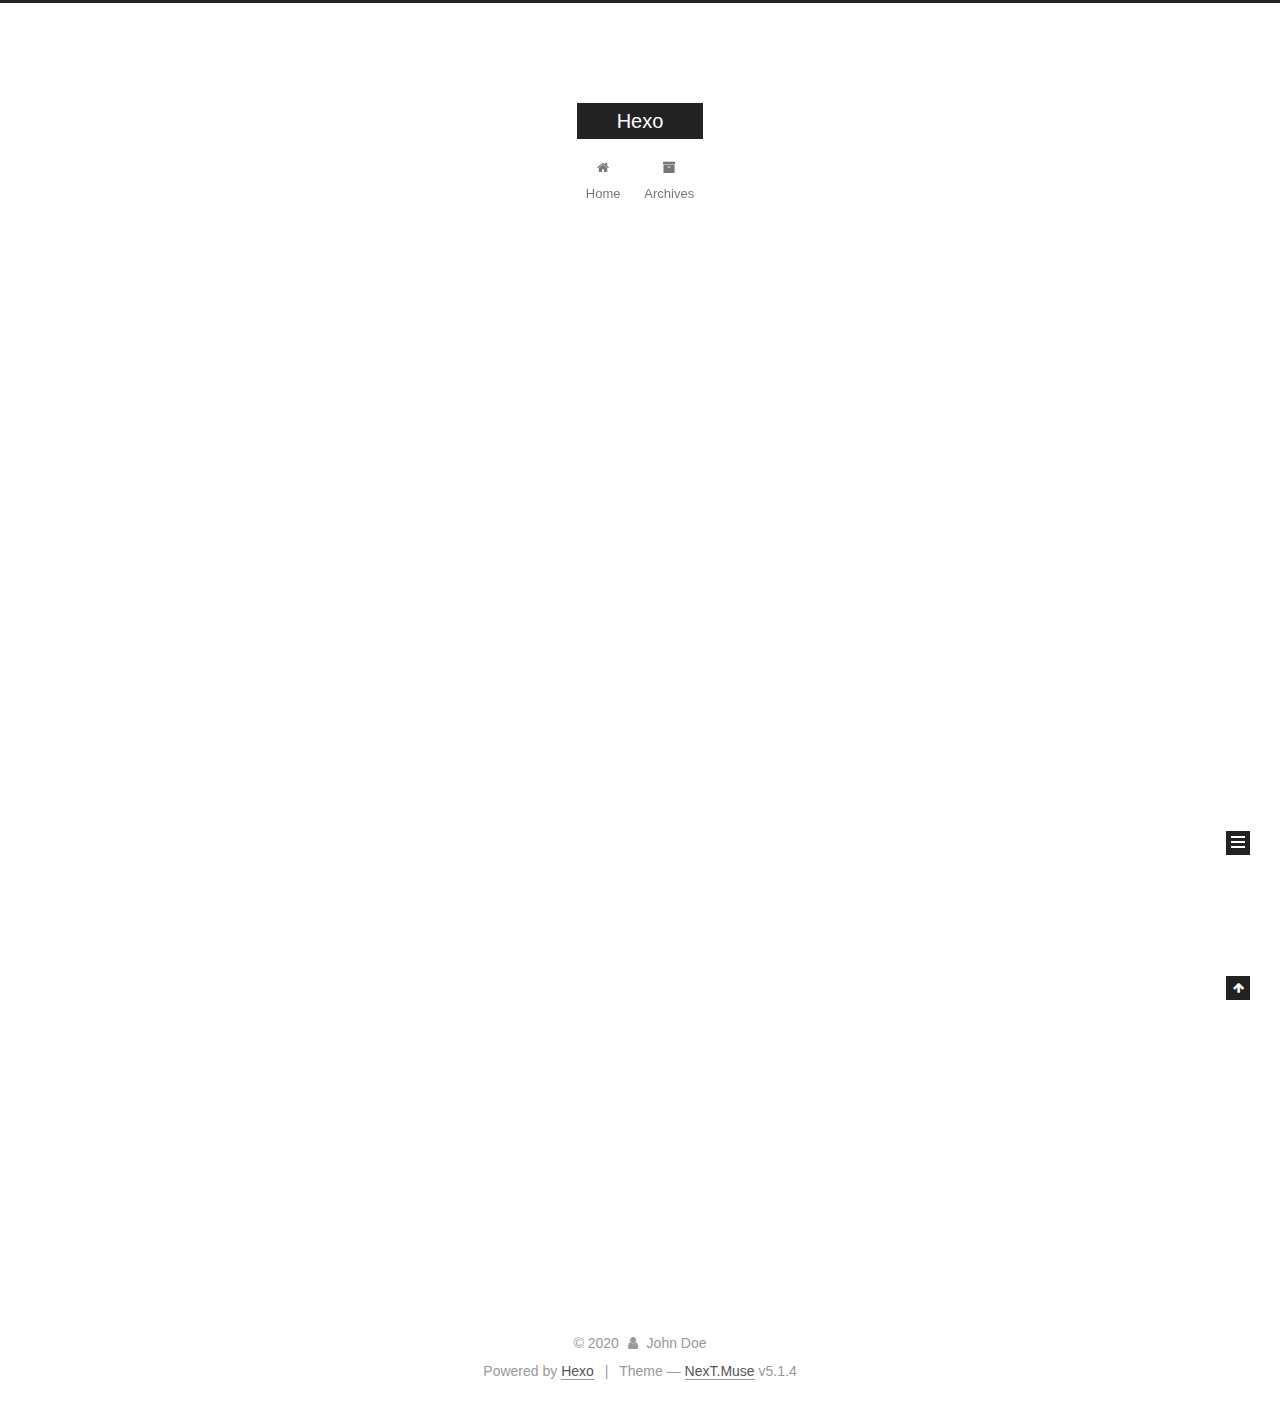
==== index.html @ d41a41f9 "Site updated: 2020-03-02 12:43:42" ====
<!DOCTYPE html>



  


<html class="theme-next muse use-motion" lang="en">
<head>
  <meta charset="UTF-8"/>
<meta http-equiv="X-UA-Compatible" content="IE=edge" />
<meta name="viewport" content="width=device-width, initial-scale=1, maximum-scale=1"/>
<meta name="theme-color" content="#222">









<meta http-equiv="Cache-Control" content="no-transform" />
<meta http-equiv="Cache-Control" content="no-siteapp" />
















  
  
  <link href="/lib/fancybox/source/jquery.fancybox.css?v=2.1.5" rel="stylesheet" type="text/css" />







<link href="/lib/font-awesome/css/font-awesome.min.css?v=4.6.2" rel="stylesheet" type="text/css" />

<link href="/css/main.css?v=5.1.4" rel="stylesheet" type="text/css" />


  <link rel="apple-touch-icon" sizes="180x180" href="/images/apple-touch-icon-next.png?v=5.1.4">


  <link rel="icon" type="image/png" sizes="32x32" href="/images/favicon-32x32-next.png?v=5.1.4">


  <link rel="icon" type="image/png" sizes="16x16" href="/images/favicon-16x16-next.png?v=5.1.4">


  <link rel="mask-icon" href="/images/logo.svg?v=5.1.4" color="#222">





  <meta name="keywords" content="Hexo, NexT" />










<meta property="og:type" content="website">
<meta property="og:title" content="Hexo">
<meta property="og:url" content="http://yoursite.com/index.html">
<meta property="og:site_name" content="Hexo">
<meta property="og:locale" content="en_US">
<meta property="article:author" content="John Doe">
<meta name="twitter:card" content="summary">



<script type="text/javascript" id="hexo.configurations">
  var NexT = window.NexT || {};
  var CONFIG = {
    root: '/',
    scheme: 'Muse',
    version: '5.1.4',
    sidebar: {"position":"left","display":"post","offset":12,"b2t":false,"scrollpercent":false,"onmobile":false},
    fancybox: true,
    tabs: true,
    motion: {"enable":true,"async":false,"transition":{"post_block":"fadeIn","post_header":"slideDownIn","post_body":"slideDownIn","coll_header":"slideLeftIn","sidebar":"slideUpIn"}},
    duoshuo: {
      userId: '0',
      author: 'Author'
    },
    algolia: {
      applicationID: '',
      apiKey: '',
      indexName: '',
      hits: {"per_page":10},
      labels: {"input_placeholder":"Search for Posts","hits_empty":"We didn't find any results for the search: ${query}","hits_stats":"${hits} results found in ${time} ms"}
    }
  };
</script>



  <link rel="canonical" href="http://yoursite.com/"/>





  <title>Hexo</title>
  








<meta name="generator" content="Hexo 4.2.0"></head>

<body itemscope itemtype="http://schema.org/WebPage" lang="en">

  
  
    
  

  <div class="container sidebar-position-left 
  page-home">
    <div class="headband"></div>

    <header id="header" class="header" itemscope itemtype="http://schema.org/WPHeader">
      <div class="header-inner"><div class="site-brand-wrapper">
  <div class="site-meta ">
    

    <div class="custom-logo-site-title">
      <a href="/"  class="brand" rel="start">
        <span class="logo-line-before"><i></i></span>
        <span class="site-title">Hexo</span>
        <span class="logo-line-after"><i></i></span>
      </a>
    </div>
      
        <p class="site-subtitle"></p>
      
  </div>

  <div class="site-nav-toggle">
    <button>
      <span class="btn-bar"></span>
      <span class="btn-bar"></span>
      <span class="btn-bar"></span>
    </button>
  </div>
</div>

<nav class="site-nav">
  

  
    <ul id="menu" class="menu">
      
        
        <li class="menu-item menu-item-home">
          <a href="/%20" rel="section">
            
              <i class="menu-item-icon fa fa-fw fa-home"></i> <br />
            
            Home
          </a>
        </li>
      
        
        <li class="menu-item menu-item-archives">
          <a href="/archives/%20" rel="section">
            
              <i class="menu-item-icon fa fa-fw fa-archive"></i> <br />
            
            Archives
          </a>
        </li>
      

      
    </ul>
  

  
</nav>



 </div>
    </header>

    <main id="main" class="main">
      <div class="main-inner">
        <div class="content-wrap">
          <div id="content" class="content">
            
  <section id="posts" class="posts-expand">
    
      

  

  
  
  

  <article class="post post-type-normal" itemscope itemtype="http://schema.org/Article">
  
  
  
  <div class="post-block">
    <link itemprop="mainEntityOfPage" href="http://yoursite.com/2020/03/02/hello-world/">

    <span hidden itemprop="author" itemscope itemtype="http://schema.org/Person">
      <meta itemprop="name" content="John Doe">
      <meta itemprop="description" content="">
      <meta itemprop="image" content="/images/avatar.gif">
    </span>

    <span hidden itemprop="publisher" itemscope itemtype="http://schema.org/Organization">
      <meta itemprop="name" content="Hexo">
    </span>

    
      <header class="post-header">

        
        
          <h1 class="post-title" itemprop="name headline">
                
                <a class="post-title-link" href="/2020/03/02/hello-world/" itemprop="url">Hello World</a></h1>
        

        <div class="post-meta">
          <span class="post-time">
            
              <span class="post-meta-item-icon">
                <i class="fa fa-calendar-o"></i>
              </span>
              
                <span class="post-meta-item-text">Posted on</span>
              
              <time title="Post created" itemprop="dateCreated datePublished" datetime="2020-03-02T12:02:21+08:00">
                2020-03-02
              </time>
            

            

            
          </span>

          

          
            
          

          
          

          

          

          

        </div>
      </header>
    

    
    
    
    <div class="post-body" itemprop="articleBody">

      
      

      
        
          
            <p>Welcome to <a href="https://hexo.io/" target="_blank" rel="noopener">Hexo</a>! This is your very first post. Check <a href="https://hexo.io/docs/" target="_blank" rel="noopener">documentation</a> for more info. If you get any problems when using Hexo, you can find the answer in <a href="https://hexo.io/docs/troubleshooting.html" target="_blank" rel="noopener">troubleshooting</a> or you can ask me on <a href="https://github.com/hexojs/hexo/issues" target="_blank" rel="noopener">GitHub</a>.</p>
<h2 id="Quick-Start"><a href="#Quick-Start" class="headerlink" title="Quick Start"></a>Quick Start</h2><h3 id="Create-a-new-post"><a href="#Create-a-new-post" class="headerlink" title="Create a new post"></a>Create a new post</h3><figure class="highlight bash"><table><tr><td class="gutter"><pre><span class="line">1</span><br></pre></td><td class="code"><pre><span class="line">$ hexo new <span class="string">"My New Post"</span></span><br></pre></td></tr></table></figure>

<p>More info: <a href="https://hexo.io/docs/writing.html" target="_blank" rel="noopener">Writing</a></p>
<h3 id="Run-server"><a href="#Run-server" class="headerlink" title="Run server"></a>Run server</h3><figure class="highlight bash"><table><tr><td class="gutter"><pre><span class="line">1</span><br></pre></td><td class="code"><pre><span class="line">$ hexo server</span><br></pre></td></tr></table></figure>

<p>More info: <a href="https://hexo.io/docs/server.html" target="_blank" rel="noopener">Server</a></p>
<h3 id="Generate-static-files"><a href="#Generate-static-files" class="headerlink" title="Generate static files"></a>Generate static files</h3><figure class="highlight bash"><table><tr><td class="gutter"><pre><span class="line">1</span><br></pre></td><td class="code"><pre><span class="line">$ hexo generate</span><br></pre></td></tr></table></figure>

<p>More info: <a href="https://hexo.io/docs/generating.html" target="_blank" rel="noopener">Generating</a></p>
<h3 id="Deploy-to-remote-sites"><a href="#Deploy-to-remote-sites" class="headerlink" title="Deploy to remote sites"></a>Deploy to remote sites</h3><figure class="highlight bash"><table><tr><td class="gutter"><pre><span class="line">1</span><br></pre></td><td class="code"><pre><span class="line">$ hexo deploy</span><br></pre></td></tr></table></figure>

<p>More info: <a href="https://hexo.io/docs/one-command-deployment.html" target="_blank" rel="noopener">Deployment</a></p>

          
        
      
    </div>
    
    
    

    

    

    

    <footer class="post-footer">
      

      

      

      
      
        <div class="post-eof"></div>
      
    </footer>
  </div>
  
  
  
  </article>


    
  </section>

  


          </div>
          


          

        </div>
        
          
  
  <div class="sidebar-toggle">
    <div class="sidebar-toggle-line-wrap">
      <span class="sidebar-toggle-line sidebar-toggle-line-first"></span>
      <span class="sidebar-toggle-line sidebar-toggle-line-middle"></span>
      <span class="sidebar-toggle-line sidebar-toggle-line-last"></span>
    </div>
  </div>

  <aside id="sidebar" class="sidebar">
    
    <div class="sidebar-inner">

      

      

      <section class="site-overview-wrap sidebar-panel sidebar-panel-active">
        <div class="site-overview">
          <div class="site-author motion-element" itemprop="author" itemscope itemtype="http://schema.org/Person">
            
              <p class="site-author-name" itemprop="name">John Doe</p>
              <p class="site-description motion-element" itemprop="description"></p>
          </div>

          <nav class="site-state motion-element">

            
              <div class="site-state-item site-state-posts">
              
                <a href="/archives/%20%7C%7C%20archive">
              
                  <span class="site-state-item-count">1</span>
                  <span class="site-state-item-name">posts</span>
                </a>
              </div>
            

            

            

          </nav>

          

          

          
          

          
          

          

        </div>
      </section>

      

      

    </div>
  </aside>


        
      </div>
    </main>

    <footer id="footer" class="footer">
      <div class="footer-inner">
        <div class="copyright">&copy; <span itemprop="copyrightYear">2020</span>
  <span class="with-love">
    <i class="fa fa-user"></i>
  </span>
  <span class="author" itemprop="copyrightHolder">John Doe</span>

  
</div>


  <div class="powered-by">Powered by <a class="theme-link" target="_blank" href="https://hexo.io">Hexo</a></div>



  <span class="post-meta-divider">|</span>



  <div class="theme-info">Theme &mdash; <a class="theme-link" target="_blank" href="https://github.com/iissnan/hexo-theme-next">NexT.Muse</a> v5.1.4</div>




        







        
      </div>
    </footer>

    
      <div class="back-to-top">
        <i class="fa fa-arrow-up"></i>
        
      </div>
    

    

  </div>

  

<script type="text/javascript">
  if (Object.prototype.toString.call(window.Promise) !== '[object Function]') {
    window.Promise = null;
  }
</script>









  












  
  
    <script type="text/javascript" src="/lib/jquery/index.js?v=2.1.3"></script>
  

  
  
    <script type="text/javascript" src="/lib/fastclick/lib/fastclick.min.js?v=1.0.6"></script>
  

  
  
    <script type="text/javascript" src="/lib/jquery_lazyload/jquery.lazyload.js?v=1.9.7"></script>
  

  
  
    <script type="text/javascript" src="/lib/velocity/velocity.min.js?v=1.2.1"></script>
  

  
  
    <script type="text/javascript" src="/lib/velocity/velocity.ui.min.js?v=1.2.1"></script>
  

  
  
    <script type="text/javascript" src="/lib/fancybox/source/jquery.fancybox.pack.js?v=2.1.5"></script>
  


  


  <script type="text/javascript" src="/js/src/utils.js?v=5.1.4"></script>

  <script type="text/javascript" src="/js/src/motion.js?v=5.1.4"></script>



  
  

  

  


  <script type="text/javascript" src="/js/src/bootstrap.js?v=5.1.4"></script>



  


  




	





  





  












  





  

  

  

  
  

  

  

  

</body>
</html>
---- css/main.css ----
/* normalize.css v3.0.2 | MIT License | git.io/normalize */
html {
  font-family: sans-serif; /* 1 */
  -ms-text-size-adjust: 100%; /* 2 */
  -webkit-text-size-adjust: 100%; /* 2 */
}
body {
  margin: 0;
}
article,
aside,
details,
figcaption,
figure,
footer,
header,
hgroup,
main,
menu,
nav,
section,
summary {
  display: block;
}
audio,
canvas,
progress,
video {
  display: inline-block; /* 1 */
  vertical-align: baseline; /* 2 */
}
audio:not([controls]) {
  display: none;
  height: 0;
}
[hidden],
template {
  display: none;
}
a {
  background-color: transparent;
}
a:active,
a:hover {
  outline: 0;
}
abbr[title] {
  border-bottom: 1px dotted;
}
b,
strong {
  font-weight: bold;
}
dfn {
  font-style: italic;
}
h1 {
  font-size: 2em;
  margin: 0.67em 0;
}
mark {
  background: #ff0;
  color: #000;
}
small {
  font-size: 80%;
}
sub,
sup {
  font-size: 75%;
  line-height: 0;
  position: relative;
  vertical-align: baseline;
}
sup {
  top: -0.5em;
}
sub {
  bottom: -0.25em;
}
img {
  border: 0;
}
svg:not(:root) {
  overflow: hidden;
}
figure {
  margin: 1em 40px;
}
hr {
  -moz-box-sizing: content-box;
  box-sizing: content-box;
  height: 0;
}
pre {
  overflow: auto;
}
code,
kbd,
pre,
samp {
  font-family: monospace, monospace;
  font-size: 1em;
}
button,
input,
optgroup,
select,
textarea {
  color: inherit; /* 1 */
  font: inherit; /* 2 */
  margin: 0; /* 3 */
}
button {
  overflow: visible;
}
button,
select {
  text-transform: none;
}
button,
html input[type="button"],
input[type="reset"],
input[type="submit"] {
  -webkit-appearance: button; /* 2 */
  cursor: pointer; /* 3 */
}
button[disabled],
html input[disabled] {
  cursor: default;
}
button::-moz-focus-inner,
input::-moz-focus-inner {
  border: 0;
  padding: 0;
}
input {
  line-height: normal;
}
input[type="checkbox"],
input[type="radio"] {
  box-sizing: border-box; /* 1 */
  padding: 0; /* 2 */
}
input[type="number"]::-webkit-inner-spin-button,
input[type="number"]::-webkit-outer-spin-button {
  height: auto;
}
input[type="search"] {
  -webkit-appearance: textfield; /* 1 */
  -moz-box-sizing: content-box;
  -webkit-box-sizing: content-box; /* 2 */
  box-sizing: content-box;
}
input[type="search"]::-webkit-search-cancel-button,
input[type="search"]::-webkit-search-decoration {
  -webkit-appearance: none;
}
fieldset {
  border: 1px solid #c0c0c0;
  margin: 0 2px;
  padding: 0.35em 0.625em 0.75em;
}
legend {
  border: 0; /* 1 */
  padding: 0; /* 2 */
}
textarea {
  overflow: auto;
}
optgroup {
  font-weight: bold;
}
table {
  border-collapse: collapse;
  border-spacing: 0;
}
td,
th {
  padding: 0;
}
::selection {
  background: #262a30;
  color: #fff;
}
body {
  position: relative;
  font-family: 'Lato', "PingFang SC", "Microsoft YaHei", sans-serif;
  font-size: 14px;
  line-height: 2;
  color: #555;
  background: #fff;
}
@media (max-width: 767px) {
  body {
    padding-right: 0 !important;
  }
}
@media (min-width: 768px) and (max-width: 991px) {
  body {
    padding-right: 0 !important;
  }
}
@media (min-width: 1600px) {
  body {
    font-size: 16px;
  }
}
h1,
h2,
h3,
h4,
h5,
h6 {
  margin: 0;
  padding: 0;
  font-weight: bold;
  line-height: 1.5;
  font-family: 'Lato', "PingFang SC", "Microsoft YaHei", sans-serif;
}
h2,
h3,
h4,
h5,
h6 {
  margin: 20px 0 15px;
}
h1 {
  font-size: 22px;
}
@media (max-width: 767px) {
  h1 {
    font-size: 18px;
  }
}
h2 {
  font-size: 20px;
}
@media (max-width: 767px) {
  h2 {
    font-size: 16px;
  }
}
h3 {
  font-size: 18px;
}
@media (max-width: 767px) {
  h3 {
    font-size: 14px;
  }
}
h4 {
  font-size: 16px;
}
@media (max-width: 767px) {
  h4 {
    font-size: 12px;
  }
}
h5 {
  font-size: 14px;
}
@media (max-width: 767px) {
  h5 {
    font-size: 10px;
  }
}
h6 {
  font-size: 12px;
}
@media (max-width: 767px) {
  h6 {
    font-size: 8px;
  }
}
p {
  margin: 0 0 20px 0;
}
a {
  color: #555;
  text-decoration: none;
  outline: none;
  border-bottom: 1px solid #999;
  word-wrap: break-word;
}
a:hover {
  color: #222;
  border-bottom-color: #222;
}
blockquote {
  margin: 0;
  padding: 0;
}
img {
  display: block;
  margin: auto;
  max-width: 100%;
  height: auto;
}
hr {
  margin: 40px 0;
  height: 3px;
  border: none;
  background-color: #ddd;
  background-image: repeating-linear-gradient(-45deg, #fff, #fff 4px, transparent 4px, transparent 8px);
}
blockquote {
  padding: 0 15px;
  color: #666;
  border-left: 4px solid #ddd;
}
blockquote cite::before {
  content: "-";
  padding: 0 5px;
}
dt {
  font-weight: 700;
}
dd {
  margin: 0;
  padding: 0;
}
kbd {
  border: 1px solid #ccc;
  border-radius: 0.2em;
  box-shadow: 0.1em 0.1em 0.2em rgba(0,0,0,0.1);
  background-color: #f9f9f9;
  font-family: inherit;
  background-image: -webkit-linear-gradient(top, #eee, #fff, #eee);
  padding: 0.1em 0.3em;
  white-space: nowrap;
}
.text-left {
  text-align: left;
}
.text-center {
  text-align: center;
}
.text-right {
  text-align: right;
}
.text-justify {
  text-align: justify;
}
.text-nowrap {
  white-space: nowrap;
}
.text-lowercase {
  text-transform: lowercase;
}
.text-uppercase {
  text-transform: uppercase;
}
.text-capitalize {
  text-transform: capitalize;
}
.center-block {
  display: block;
  margin-left: auto;
  margin-right: auto;
}
.clearfix:before,
.clearfix:after {
  content: " ";
  display: table;
}
.clearfix:after {
  clear: both;
}
.pullquote {
  width: 45%;
}
.pullquote.left {
  float: left;
  margin-left: 5px;
  margin-right: 10px;
}
.pullquote.right {
  float: right;
  margin-left: 10px;
  margin-right: 5px;
}
.affix.affix.affix {
  position: fixed;
}
.translation {
  margin-top: -20px;
  font-size: 14px;
  color: #999;
}
.scrollbar-measure {
  width: 100px;
  height: 100px;
  overflow: scroll;
  position: absolute;
  top: -9999px;
}
.use-motion .motion-element {
  opacity: 0;
}
table {
  margin: 20px 0;
  width: 100%;
  border-collapse: collapse;
  border-spacing: 0;
  border: 1px solid #ddd;
  font-size: 14px;
  table-layout: fixed;
  word-wrap: break-all;
}
table>tbody>tr:nth-of-type(odd) {
  background-color: #f9f9f9;
}
table>tbody>tr:hover {
  background-color: #f5f5f5;
}
caption,
th,
td {
  padding: 8px;
  text-align: left;
  vertical-align: middle;
  font-weight: normal;
}
th,
td {
  border-bottom: 3px solid #ddd;
  border-right: 1px solid #eee;
}
th {
  padding-bottom: 10px;
  font-weight: 700;
}
td {
  border-bottom-width: 1px;
}
html,
body {
  height: 100%;
}
.container {
  position: relative;
  min-height: 100%;
}
.header-inner {
  margin: 0 auto;
  padding: 100px 0 70px;
  width: 700px;
}
@media (min-width: 1600px) {
  .container .header-inner {
    width: 900px;
  }
}
.main {
  padding-bottom: 150px;
}
.main-inner {
  margin: 0 auto;
  width: 700px;
}
@media (min-width: 1600px) {
  .container .main-inner {
    width: 900px;
  }
}
.footer {
  position: absolute;
  left: 0;
  bottom: 0;
  width: 100%;
  min-height: 50px;
}
.footer-inner {
  box-sizing: border-box;
  margin: 20px auto;
  width: 700px;
}
@media (min-width: 1600px) {
  .container .footer-inner {
    width: 900px;
  }
}
pre,
.highlight {
  overflow: auto;
  margin: 20px 0;
  padding: 0;
  font-size: 13px;
  color: #4d4d4c;
  background: #f7f7f7;
  line-height: 1.6;
}
pre,
code {
  font-family: consolas, Menlo, "PingFang SC", "Microsoft YaHei", monospace;
}
code {
  padding: 2px 4px;
  word-wrap: break-word;
  color: #555;
  background: #eee;
  border-radius: 3px;
  font-size: 13px;
}
pre {
  padding: 10px;
}
pre code {
  padding: 0;
  color: #4d4d4c;
  background: none;
  text-shadow: none;
}
.highlight {
  border-radius: 1px;
}
.highlight pre {
  border: none;
  margin: 0;
  padding: 10px 0;
}
.highlight table {
  margin: 0;
  width: auto;
  border: none;
}
.highlight td {
  border: none;
  padding: 0;
}
.highlight figcaption {
  font-size: 1em;
  color: #4d4d4c;
  line-height: 1em;
  margin-bottom: 1em;
}
.highlight figcaption:before,
.highlight figcaption:after {
  content: " ";
  display: table;
}
.highlight figcaption:after {
  clear: both;
}
.highlight figcaption a {
  float: right;
  color: #4d4d4c;
}
.highlight figcaption a:hover {
  border-bottom-color: #4d4d4c;
}
.highlight .gutter pre {
  padding-left: 10px;
  padding-right: 10px;
  color: #869194;
  text-align: right;
  background-color: #eff2f3;
}
.highlight .code pre {
  width: 100%;
  padding-left: 10px;
  padding-right: 10px;
  background-color: #f7f7f7;
}
.highlight .line {
  height: 20px;
}
.gutter {
  -webkit-user-select: none;
  -moz-user-select: none;
  -ms-user-select: none;
  user-select: none;
}
.gist table {
  width: auto;
}
.gist table td {
  border: none;
}
pre .deletion {
  background: #fdd;
}
pre .addition {
  background: #dfd;
}
pre .meta {
  color: #8959a8;
}
pre .comment {
  color: #8e908c;
}
pre .variable,
pre .attribute,
pre .tag,
pre .regexp,
pre .ruby .constant,
pre .xml .tag .title,
pre .xml .pi,
pre .xml .doctype,
pre .html .doctype,
pre .css .id,
pre .css .class,
pre .css .pseudo {
  color: #c82829;
}
pre .number,
pre .preprocessor,
pre .built_in,
pre .literal,
pre .params,
pre .constant,
pre .command {
  color: #f5871f;
}
pre .ruby .class .title,
pre .css .rules .attribute,
pre .string,
pre .value,
pre .inheritance,
pre .header,
pre .ruby .symbol,
pre .xml .cdata,
pre .special,
pre .number,
pre .formula {
  color: #718c00;
}
pre .title,
pre .css .hexcolor {
  color: #3e999f;
}
pre .function,
pre .python .decorator,
pre .python .title,
pre .ruby .function .title,
pre .ruby .title .keyword,
pre .perl .sub,
pre .javascript .title,
pre .coffeescript .title {
  color: #4271ae;
}
pre .keyword,
pre .javascript .function {
  color: #8959a8;
}
.full-image.full-image.full-image.full-image {
  border: none;
  max-width: 100%;
  width: auto;
  margin: 20px auto 25px;
}
@media (min-width: 992px) {
  .full-image.full-image.full-image.full-image {
    max-width: none;
    width: 110%;
    margin: 25px -5%;
  }
}
.blockquote-center,
.page-home .post-type-quote blockquote,
.page-post-detail .post-type-quote blockquote {
  position: relative;
  margin: 40px 0;
  padding: 0;
  border-left: none;
  text-align: center;
}
.blockquote-center::before,
.page-home .post-type-quote blockquote::before,
.page-post-detail .post-type-quote blockquote::before,
.blockquote-center::after,
.page-home .post-type-quote blockquote::after,
.page-post-detail .post-type-quote blockquote::after {
  position: absolute;
  content: ' ';
  display: block;
  width: 100%;
  height: 24px;
  opacity: 0.2;
  background-repeat: no-repeat;
  background-position: 0 -6px;
  background-size: 22px 22px;
}
.blockquote-center::before,
.page-home .post-type-quote blockquote::before,
.page-post-detail .post-type-quote blockquote::before {
  top: -20px;
  background-image: url("../images/quote-l.svg");
  border-top: 1px solid #ccc;
}
.blockquote-center::after,
.page-home .post-type-quote blockquote::after,
.page-post-detail .post-type-quote blockquote::after {
  bottom: -20px;
  background-image: url("../images/quote-r.svg");
  border-bottom: 1px solid #ccc;
  background-position: 100% 8px;
}
.blockquote-center p,
.page-home .post-type-quote blockquote p,
.page-post-detail .post-type-quote blockquote p,
.blockquote-center div,
.page-home .post-type-quote blockquote div,
.page-post-detail .post-type-quote blockquote div {
  text-align: center;
}
.post .post-body .group-picture img {
  box-sizing: border-box;
  padding: 0 3px;
  border: none;
}
.post .group-picture-row {
  overflow: hidden;
  margin-top: 6px;
}
.post .group-picture-row:first-child {
  margin-top: 0;
}
.post .group-picture-column {
  float: left;
}
.page-post-detail .post-body .group-picture-column {
  float: none;
  margin-top: 10px;
  width: auto !important;
}
.page-post-detail .post-body .group-picture-column img {
  margin: 0 auto;
}
.page-archive .group-picture-container {
  overflow: hidden;
}
.page-archive .group-picture-row {
  float: left;
}
.page-archive .group-picture-row:first-child {
  margin-top: 6px;
}
.page-archive .group-picture-column {
  max-width: 150px;
  max-height: 150px;
}
.post-body .note {
  position: relative;
  padding: 15px;
  margin-bottom: 20px;
  border: 1px solid #eee;
  border-left-width: 5px;
  border-radius: 3px;
}
.post-body .note h2,
.post-body .note h3,
.post-body .note h4,
.post-body .note h5,
.post-body .note h6 {
  margin-top: 0;
  margin-bottom: 0;
  border-bottom: initial;
  padding-top: 0 !important;
}
.post-body .note p:first-child,
.post-body .note ul:first-child,
.post-body .note ol:first-child,
.post-body .note table:first-child,
.post-body .note pre:first-child,
.post-body .note blockquote:first-child {
  margin-top: 0;
}
.post-body .note p:last-child,
.post-body .note ul:last-child,
.post-body .note ol:last-child,
.post-body .note table:last-child,
.post-body .note pre:last-child,
.post-body .note blockquote:last-child {
  margin-bottom: 0;
}
.post-body .note.default {
  border-left-color: #777;
}
.post-body .note.default h2,
.post-body .note.default h3,
.post-body .note.default h4,
.post-body .note.default h5,
.post-body .note.default h6 {
  color: #777;
}
.post-body .note.primary {
  border-left-color: #6f42c1;
}
.post-body .note.primary h2,
.post-body .note.primary h3,
.post-body .note.primary h4,
.post-body .note.primary h5,
.post-body .note.primary h6 {
  color: #6f42c1;
}
.post-body .note.info {
  border-left-color: #428bca;
}
.post-body .note.info h2,
.post-body .note.info h3,
.post-body .note.info h4,
.post-body .note.info h5,
.post-body .note.info h6 {
  color: #428bca;
}
.post-body .note.success {
  border-left-color: #5cb85c;
}
.post-body .note.success h2,
.post-body .note.success h3,
.post-body .note.success h4,
.post-body .note.success h5,
.post-body .note.success h6 {
  color: #5cb85c;
}
.post-body .note.warning {
  border-left-color: #f0ad4e;
}
.post-body .note.warning h2,
.post-body .note.warning h3,
.post-body .note.warning h4,
.post-body .note.warning h5,
.post-body .note.warning h6 {
  color: #f0ad4e;
}
.post-body .note.danger {
  border-left-color: #d9534f;
}
.post-body .note.danger h2,
.post-body .note.danger h3,
.post-body .note.danger h4,
.post-body .note.danger h5,
.post-body .note.danger h6 {
  color: #d9534f;
}
.post-body .label {
  display: inline;
  padding: 0 2px;
  white-space: nowrap;
}
.post-body .label.default {
  background-color: #f0f0f0;
}
.post-body .label.primary {
  background-color: #efe6f7;
}
.post-body .label.info {
  background-color: #e5f2f8;
}
.post-body .label.success {
  background-color: #e7f4e9;
}
.post-body .label.warning {
  background-color: #fcf6e1;
}
.post-body .label.danger {
  background-color: #fae8eb;
}
.post-body .tabs {
  position: relative;
  display: block;
  margin-bottom: 20px;
  padding-top: 10px;
}
.post-body .tabs ul.nav-tabs {
  margin: 0;
  padding: 0;
  display: flex;
  margin-bottom: -1px;
}
@media (max-width: 413px) {
  .post-body .tabs ul.nav-tabs {
    display: block;
    margin-bottom: 5px;
  }
}
.post-body .tabs ul.nav-tabs li.tab {
  list-style-type: none !important;
  margin: 0 0.25em 0 0;
  border-top: 3px solid transparent;
  border-left: 1px solid transparent;
  border-right: 1px solid transparent;
}
@media (max-width: 413px) {
  .post-body .tabs ul.nav-tabs li.tab {
    margin: initial;
    border-top: 1px solid transparent;
    border-left: 3px solid transparent;
    border-right: 1px solid transparent;
    border-bottom: 1px solid transparent;
  }
}
.post-body .tabs ul.nav-tabs li.tab a {
  outline: 0;
  border-bottom: initial;
  display: block;
  line-height: 1.8em;
  padding: 0.25em 0.75em;
  transition-duration: 0.2s;
  transition-timing-function: ease-out;
  transition-delay: 0s;
}
.post-body .tabs ul.nav-tabs li.tab a i {
  width: 1.285714285714286em;
}
.post-body .tabs ul.nav-tabs li.tab.active {
  border-top: 3px solid #fc6423;
  border-left: 1px solid #ddd;
  border-right: 1px solid #ddd;
  background-color: #fff;
}
@media (max-width: 413px) {
  .post-body .tabs ul.nav-tabs li.tab.active {
    border-top: 1px solid #ddd;
    border-left: 3px solid #fc6423;
    border-right: 1px solid #ddd;
    border-bottom: 1px solid #ddd;
  }
}
.post-body .tabs ul.nav-tabs li.tab.active a {
  cursor: default;
  color: #555;
}
.post-body .tabs .tab-content {
  background-color: #fff;
}
.post-body .tabs .tab-content .tab-pane {
  border: 1px solid #ddd;
  padding: 20px 20px 0 20px;
}
.post-body .tabs .tab-content .tab-pane:not(.active) {
  display: none !important;
}
.post-body .tabs .tab-content .tab-pane.active {
  display: block !important;
}
.btn {
  display: inline-block;
  padding: 0 20px;
  font-size: 14px;
  color: #fff;
  background: #222;
  border: 2px solid #222;
  text-decoration: none;
  border-radius: 0;
  transition-property: background-color;
  transition-duration: 0.2s;
  transition-timing-function: ease-in-out;
  transition-delay: 0s;
  line-height: 2;
}
.btn:hover {
  border-color: #222;
  color: #222;
  background: #fff;
}
.btn +.btn {
  margin: 0 0 8px 8px;
}
.btn .fa-fw {
  width: 1.285714285714286em;
  text-align: left;
}
.btn-bar {
  display: block;
  width: 22px;
  height: 2px;
  background: #555;
  border-radius: 1px;
}
.btn-bar+.btn-bar {
  margin-top: 4px;
}
.pagination {
  margin: 120px 0 40px;
  text-align: center;
  border-top: 1px solid #eee;
}
.page-number-basic,
.pagination .prev,
.pagination .next,
.pagination .page-number,
.pagination .space {
  display: inline-block;
  position: relative;
  top: -1px;
  margin: 0 10px;
  padding: 0 11px;
}
@media (max-width: 767px) {
  .page-number-basic,
  .pagination .prev,
  .pagination .next,
  .pagination .page-number,
  .pagination .space {
    margin: 0 5px;
  }
}
.pagination .prev,
.pagination .next,
.pagination .page-number {
  border-bottom: 0;
  border-top: 1px solid #eee;
  transition-property: border-color;
  transition-duration: 0.2s;
  transition-timing-function: ease-in-out;
  transition-delay: 0s;
}
.pagination .prev:hover,
.pagination .next:hover,
.pagination .page-number:hover {
  border-top-color: #222;
}
.pagination .space {
  padding: 0;
  margin: 0;
}
.pagination .prev {
  margin-left: 0;
}
.pagination .next {
  margin-right: 0;
}
.pagination .page-number.current {
  color: #fff;
  background: #ccc;
  border-top-color: #ccc;
}
@media (max-width: 767px) {
  .pagination {
    border-top: none;
  }
  .pagination .prev,
  .pagination .next,
  .pagination .page-number {
    margin-bottom: 10px;
    border-top: 0;
    border-bottom: 1px solid #eee;
    padding: 0 10px;
  }
  .pagination .prev:hover,
  .pagination .next:hover,
  .pagination .page-number:hover {
    border-bottom-color: #222;
  }
}
.comments {
  margin: 60px 20px 0;
}
.tag-cloud {
  text-align: center;
}
.tag-cloud a {
  display: inline-block;
  margin: 10px;
}
.back-to-top {
  box-sizing: border-box;
  position: fixed;
  bottom: -100px;
  right: 30px;
  z-index: 1050;
  padding: 0 6px;
  width: 24px;
  background: #222;
  font-size: 12px;
  opacity: 1;
  color: #fff;
  cursor: pointer;
  text-align: center;
  -webkit-transform: translateZ(0);
  transition-property: bottom;
  transition-duration: 0.2s;
  transition-timing-function: ease-in-out;
  transition-delay: 0s;
}
@media (min-width: 768px) and (max-width: 991px) {
  .back-to-top {
    display: none !important;
  }
}
@media (max-width: 767px) {
  .back-to-top {
    display: none !important;
  }
}
.back-to-top.back-to-top-on {
  bottom: 19px;
}
.header {
  background: transparent;
}
.header-inner {
  position: relative;
}
.headband {
  height: 3px;
  background: #222;
}
.site-meta {
  margin: 0;
  text-align: center;
}
@media (max-width: 767px) {
  .site-meta {
    text-align: center;
  }
}
.brand {
  position: relative;
  display: inline-block;
  padding: 0 40px;
  color: #fff;
  background: #222;
  border-bottom: none;
}
.brand:hover {
  color: #fff;
}
.logo {
  display: inline-block;
  margin-right: 5px;
  line-height: 36px;
  vertical-align: top;
}
.site-title {
  display: inline-block;
  vertical-align: top;
  line-height: 36px;
  font-size: 20px;
  font-weight: normal;
  font-family: 'Lato', "PingFang SC", "Microsoft YaHei", sans-serif;
}
.site-subtitle {
  margin-top: 10px;
  font-size: 13px;
  color: #999;
}
.use-motion .brand {
  opacity: 0;
}
.use-motion .logo,
.use-motion .site-title,
.use-motion .site-subtitle {
  opacity: 0;
  position: relative;
  top: -10px;
}
.site-nav-toggle {
  display: none;
  position: absolute;
  top: 10px;
  left: 10px;
}
@media (max-width: 767px) {
  .site-nav-toggle {
    display: block;
  }
}
.site-nav-toggle button {
  margin-top: 2px;
  padding: 9px 10px;
  background: transparent;
  border: none;
}
@media (max-width: 767px) {
  .site-nav {
    display: none;
    margin: 0 -10px;
    padding: 0 10px;
    clear: both;
    border-top: 1px solid #ddd;
  }
}
@media (min-width: 768px) and (max-width: 991px) {
  .site-nav {
    display: block !important;
  }
}
@media (min-width: 992px) {
  .site-nav {
    display: block !important;
  }
}
.menu {
  margin-top: 20px;
  padding-left: 0;
  text-align: center;
}
.menu .menu-item {
  display: inline-block;
  margin: 0 10px;
  list-style: none;
}
@media screen and (max-width: 767px) {
  .menu .menu-item {
    margin-top: 10px;
  }
}
.menu .menu-item a {
  display: block;
  font-size: 13px;
  line-height: inherit;
  border-bottom: 1px solid transparent;
  transition-property: border-color;
  transition-duration: 0.2s;
  transition-timing-function: ease-in-out;
  transition-delay: 0s;
}
.menu .menu-item a:hover {
  border-bottom-color: #222;
}
.menu .menu-item .fa {
  margin-right: 5px;
}
.use-motion .menu-item {
  opacity: 0;
}
.post-body {
  font-family: 'Lato', "PingFang SC", "Microsoft YaHei", sans-serif;
}
@media (max-width: 767px) {
  .post-body {
    word-break: break-word;
  }
}
.post-body .fancybox img {
  display: block !important;
  margin: 0 auto;
  cursor: pointer;
  cursor: zoom-in;
  cursor: -webkit-zoom-in;
}
.post-body .image-caption,
.post-body .figure .caption {
  margin: -20px auto 15px;
  text-align: center;
  font-size: 14px;
  color: #999;
  font-weight: bold;
  line-height: 1;
}
.post-sticky-flag {
  display: inline-block;
  font-size: 16px;
  -ms-transform: rotate(30deg);
  -webkit-transform: rotate(30deg);
  -moz-transform: rotate(30deg);
  -ms-transform: rotate(30deg);
  -o-transform: rotate(30deg);
  transform: rotate(30deg);
}
.use-motion .post-block,
.use-motion .pagination,
.use-motion .comments {
  opacity: 0;
}
.use-motion .post-header {
  opacity: 0;
}
.use-motion .post-body {
  opacity: 0;
}
.use-motion .collection-title {
  opacity: 0;
}
.posts-expand {
  padding-top: 40px;
}
@media (max-width: 767px) {
  .posts-expand {
    margin: 0 20px;
  }
  .post-body pre .gutter pre {
    padding-right: 10px;
  }
  .post-body .highlight {
    margin-left: 0px;
    margin-right: 0px;
    padding: 0;
  }
  .post-body .highlight .gutter pre {
    padding-right: 10px;
  }
}
@media (min-width: 992px) {
  .posts-expand .post-body {
    text-align: justify;
  }
}
.posts-expand .post-body h2,
.posts-expand .post-body h3,
.posts-expand .post-body h4,
.posts-expand .post-body h5,
.posts-expand .post-body h6 {
  padding-top: 10px;
}
.posts-expand .post-body h2 .header-anchor,
.posts-expand .post-body h3 .header-anchor,
.posts-expand .post-body h4 .header-anchor,
.posts-expand .post-body h5 .header-anchor,
.posts-expand .post-body h6 .header-anchor {
  float: right;
  margin-left: 10px;
  color: #ccc;
  border-bottom-style: none;
  visibility: hidden;
}
.posts-expand .post-body h2 .header-anchor:hover,
.posts-expand .post-body h3 .header-anchor:hover,
.posts-expand .post-body h4 .header-anchor:hover,
.posts-expand .post-body h5 .header-anchor:hover,
.posts-expand .post-body h6 .header-anchor:hover {
  color: inherit;
}
.posts-expand .post-body h2:hover .header-anchor,
.posts-expand .post-body h3:hover .header-anchor,
.posts-expand .post-body h4:hover .header-anchor,
.posts-expand .post-body h5:hover .header-anchor,
.posts-expand .post-body h6:hover .header-anchor {
  visibility: visible;
}
.posts-expand .post-body ul li {
  list-style: circle;
}
.posts-expand .post-body img {
  box-sizing: border-box;
  margin: auto;
  padding: 3px;
  border: 1px solid #ddd;
}
.posts-expand .post-body .fancybox img {
  margin: 0 auto 25px;
}
@media (max-width: 767px) {
  .posts-collapse {
    margin: 0 20px;
  }
  .posts-collapse .post-title,
  .posts-collapse .post-meta {
    display: block;
    width: auto;
    text-align: left;
  }
}
.posts-collapse {
  position: relative;
  z-index: 1010;
  margin-left: 55px;
}
.posts-collapse::after {
  content: " ";
  position: absolute;
  top: 20px;
  left: 0;
  margin-left: -2px;
  width: 4px;
  height: 100%;
  background: #f5f5f5;
  z-index: -1;
}
@media (max-width: 767px) {
  .posts-collapse {
    margin: 0 20px;
  }
}
.posts-collapse .collection-title {
  position: relative;
  margin: 60px 0;
}
.posts-collapse .collection-title h1,
.posts-collapse .collection-title h2 {
  margin-left: 20px;
}
.posts-collapse .collection-title small {
  color: #bbb;
  margin-left: 5px;
}
.posts-collapse .collection-title::before {
  content: " ";
  position: absolute;
  left: 0;
  top: 50%;
  margin-left: -4px;
  margin-top: -4px;
  width: 8px;
  height: 8px;
  background: #bbb;
  border-radius: 50%;
}
.posts-collapse .post {
  margin: 30px 0;
}
.posts-collapse .post-header {
  position: relative;
  transition-duration: 0.2s;
  transition-timing-function: ease-in-out;
  transition-delay: 0s;
  transition-property: border;
  border-bottom: 1px dashed #ccc;
}
.posts-collapse .post-header::before {
  content: " ";
  position: absolute;
  left: 0;
  top: 12px;
  width: 6px;
  height: 6px;
  margin-left: -4px;
  background: #bbb;
  border-radius: 50%;
  border: 1px solid #fff;
  transition-duration: 0.2s;
  transition-timing-function: ease-in-out;
  transition-delay: 0s;
  transition-property: background;
}
.posts-collapse .post-header:hover {
  border-bottom-color: #666;
}
.posts-collapse .post-header:hover::before {
  background: #222;
}
.posts-collapse .post-meta {
  position: absolute;
  font-size: 12px;
  left: 20px;
  top: 5px;
}
.posts-collapse .post-comments-count {
  display: none;
}
.posts-collapse .post-title {
  margin-left: 60px;
  font-size: 16px;
  font-weight: normal;
  line-height: inherit;
}
.posts-collapse .post-title::after {
  margin-left: 3px;
  opacity: 0.6;
}
.posts-collapse .post-title a {
  color: #666;
  border-bottom: none;
}
.page-home .post-type-quote .post-header,
.page-post-detail .post-type-quote .post-header,
.page-home .post-type-quote .post-tags,
.page-post-detail .post-type-quote .post-tags {
  display: none;
}
.posts-expand .post-title {
  text-align: center;
  word-break: break-word;
  font-weight: 400;
}
.posts-expand .post-title-link {
  display: inline-block;
  position: relative;
  color: #555;
  border-bottom: none;
  line-height: 1.2;
  vertical-align: top;
}
.posts-expand .post-title-link::before {
  content: "";
  position: absolute;
  width: 100%;
  height: 2px;
  bottom: 0;
  left: 0;
  background-color: #000;
  visibility: hidden;
  -webkit-transform: scaleX(0);
  -moz-transform: scaleX(0);
  -ms-transform: scaleX(0);
  -o-transform: scaleX(0);
  transform: scaleX(0);
  transition-duration: 0.2s;
  transition-timing-function: ease-in-out;
  transition-delay: 0s;
}
.posts-expand .post-title-link:hover::before {
  visibility: visible;
  -webkit-transform: scaleX(1);
  -moz-transform: scaleX(1);
  -ms-transform: scaleX(1);
  -o-transform: scaleX(1);
  transform: scaleX(1);
}
.posts-expand .post-title-link .fa {
  font-size: 16px;
}
.posts-expand .post-meta {
  margin: 3px 0 60px 0;
  color: #999;
  font-family: 'Lato', "PingFang SC", "Microsoft YaHei", sans-serif;
  font-size: 12px;
  text-align: center;
}
.posts-expand .post-meta .post-category-list {
  display: inline-block;
  margin: 0;
  padding: 3px;
}
.posts-expand .post-meta .post-category-list-link {
  color: #999;
}
.posts-expand .post-meta .post-description {
  font-size: 14px;
  margin-top: 2px;
}
.post-meta-divider {
  margin: 0 0.5em;
}
.post-meta-item-icon {
  margin-right: 3px;
}
@media (min-width: 768px) and (max-width: 991px) {
  .post-meta-item-icon {
    display: inline-block;
  }
}
@media (max-width: 767px) {
  .post-meta-item-icon {
    display: inline-block;
  }
}
@media (min-width: 768px) and (max-width: 991px) {
  .post-meta-item-text {
    display: none;
  }
}
@media (max-width: 767px) {
  .post-meta-item-text {
    display: none;
  }
}
@media (max-width: 767px) {
  .posts-expand .post-comments-count {
    display: none;
  }
}
.post-button {
  margin-top: 40px;
}
.posts-expand .post-tags {
  margin-top: 40px;
  text-align: center;
}
.posts-expand .post-tags a {
  display: inline-block;
  margin-right: 10px;
  font-size: 13px;
}
.post-nav {
  display: table;
  margin-top: 15px;
  width: 100%;
  border-top: 1px solid #eee;
}
.post-nav-divider {
  display: table-cell;
  width: 10%;
}
.post-nav-item {
  display: table-cell;
  padding: 10px 0 0 0;
  width: 45%;
  vertical-align: top;
}
.post-nav-item a {
  position: relative;
  display: block;
  line-height: 25px;
  font-size: 14px;
  color: #555;
  border-bottom: none;
}
.post-nav-item a:hover {
  color: #222;
  border-bottom: none;
}
.post-nav-item a:active {
  top: 2px;
}
.post-nav-item .fa {
  position: absolute;
  top: 8px;
  left: 0;
  font-size: 12px;
}
.post-nav-next a {
  padding-left: 15px;
}
.post-nav-prev {
  text-align: right;
}
.post-nav-prev a {
  padding-right: 15px;
}
.post-nav-prev .fa {
  right: 0;
  left: auto;
}
.posts-expand .post-eof {
  display: block;
  margin: 80px auto 60px;
  width: 8%;
  height: 1px;
  background: #ccc;
  text-align: center;
}
.post:last-child .post-eof.post-eof.post-eof {
  display: none;
}
.post-gallery {
  display: table;
  table-layout: fixed;
  width: 100%;
  border-collapse: separate;
}
.post-gallery-row {
  display: table-row;
}
.post-gallery .post-gallery-img {
  display: table-cell;
  text-align: center;
  vertical-align: middle;
  border: none;
}
.post-gallery .post-gallery-img img {
  max-width: 100%;
  max-height: 100%;
  border: none;
}
.fancybox-close,
.fancybox-close:hover {
  border: none;
}
.rtl.post-body p,
.rtl.post-body a,
.rtl.post-body h1,
.rtl.post-body h2,
.rtl.post-body h3,
.rtl.post-body h4,
.rtl.post-body h5,
.rtl.post-body h6,
.rtl.post-body li,
.rtl.post-body ul,
.rtl.post-body ol {
  direction: rtl;
  font-family: UKIJ Ekran;
}
.rtl.post-title {
  font-family: UKIJ Ekran;
}
.sidebar {
  position: fixed;
  right: 0;
  top: 0;
  bottom: 0;
  width: 0;
  z-index: 1040;
  box-shadow: inset 0 2px 6px #000;
  background: #222;
  -webkit-transform: translateZ(0);
}
.sidebar a {
  color: #999;
  border-bottom-color: #555;
}
.sidebar a:hover {
  color: #eee;
}
@media (min-width: 768px) and (max-width: 991px) {
  .sidebar {
    display: none !important;
  }
}
@media (max-width: 767px) {
  .sidebar {
    display: none !important;
  }
}
.sidebar-inner {
  position: relative;
  padding: 20px 10px;
  color: #999;
  text-align: center;
}
.site-overview-wrap {
  overflow: hidden;
}
.site-overview {
  overflow-y: auto;
  overflow-x: hidden;
}
.sidebar-toggle {
  position: fixed;
  right: 30px;
  bottom: 45px;
  width: 14px;
  height: 14px;
  padding: 5px;
  background: #222;
  line-height: 0;
  z-index: 1050;
  cursor: pointer;
  -webkit-transform: translateZ(0);
}
@media (min-width: 768px) and (max-width: 991px) {
  .sidebar-toggle {
    display: none !important;
  }
}
@media (max-width: 767px) {
  .sidebar-toggle {
    display: none !important;
  }
}
.sidebar-toggle-line {
  position: relative;
  display: inline-block;
  vertical-align: top;
  height: 2px;
  width: 100%;
  background: #fff;
  margin-top: 3px;
}
.sidebar-toggle-line:first-child {
  margin-top: 0;
}
.site-author-image {
  display: block;
  margin: 0 auto;
  padding: 2px;
  max-width: 96px;
  height: auto;
  border: 2px solid #333;
}
.site-author-name {
  margin: 5px 0 0;
  text-align: center;
  color: #f5f5f5;
  font-weight: normal;
}
.site-description {
  margin-top: 5px;
  text-align: center;
  font-size: 14px;
  color: #999;
}
.site-state {
  overflow: hidden;
  line-height: 1.4;
  white-space: nowrap;
  text-align: center;
}
.site-state-item {
  display: inline-block;
  padding: 0 15px;
  border-left: 1px solid #333;
}
.site-state-item:first-child {
  border-left: none;
}
.site-state-item a {
  border-bottom: none;
}
.site-state-item-count {
  display: block;
  text-align: center;
  color: inherit;
  font-weight: 600;
  font-size: 18px;
}
.site-state-item-name {
  font-size: 13px;
  color: inherit;
}
.feed-link {
  margin-top: 20px;
}
.feed-link a {
  display: inline-block;
  padding: 0 15px;
  color: #fc6423;
  border: 1px solid #fc6423;
  border-radius: 4px;
}
.feed-link a i {
  color: #fc6423;
  font-size: 14px;
}
.feed-link a:hover {
  color: #fff;
  background: #fc6423;
}
.feed-link a:hover i {
  color: #fff;
}
.links-of-author {
  margin-top: 20px;
}
.links-of-author a {
  display: inline-block;
  vertical-align: middle;
  margin-right: 10px;
  margin-bottom: 10px;
  border-bottom-color: #555;
  font-size: 13px;
}
.links-of-author a:before {
  display: inline-block;
  vertical-align: middle;
  margin-right: 3px;
  content: " ";
  width: 4px;
  height: 4px;
  border-radius: 50%;
  background: #70ffa3;
}
.links-of-blogroll {
  font-size: 13px;
}
.links-of-blogroll-title {
  margin-top: 20px;
  font-size: 14px;
  font-weight: 600;
}
.links-of-blogroll-list {
  margin: 0;
  padding: 0;
  list-style: none;
}
.links-of-blogroll-item {
  padding: 2px 10px;
}
.links-of-blogroll-item a {
  max-width: 280px;
  box-sizing: border-box;
  display: inline-block;
  overflow: hidden;
  white-space: nowrap;
  text-overflow: ellipsis;
}
.sidebar-nav {
  margin: 0 0 20px;
  padding-left: 0;
}
.sidebar-nav li {
  display: inline-block;
  cursor: pointer;
  border-bottom: 1px solid transparent;
  font-size: 14px;
  color: #555;
}
.sidebar-nav li:hover {
  color: #f5f5f5;
}
.page-post-detail .sidebar-nav-toc {
  padding: 0 5px;
}
.page-post-detail .sidebar-nav-overview {
  margin-left: 10px;
}
.sidebar-nav .sidebar-nav-active {
  color: #87daff;
  border-bottom-color: #87daff;
}
.sidebar-nav .sidebar-nav-active:hover {
  color: #87daff;
}
.sidebar-panel {
  display: none;
}
.sidebar-panel-active {
  display: block;
}
.post-toc-empty {
  font-size: 14px;
  color: #666;
}
.post-toc-wrap {
  overflow: hidden;
}
.post-toc {
  overflow: auto;
}
.post-toc ol {
  margin: 0;
  padding: 0 2px 5px 10px;
  text-align: left;
  list-style: none;
  font-size: 14px;
}
.post-toc ol > ol {
  padding-left: 0;
}
.post-toc ol a {
  transition-duration: 0.2s;
  transition-timing-function: ease-in-out;
  transition-delay: 0s;
  transition-property: all;
  color: #999;
  border-bottom-color: #555;
}
.post-toc ol a:hover {
  color: #ccc;
  border-bottom-color: #ccc;
}
.post-toc .nav-item {
  overflow: hidden;
  text-overflow: ellipsis;
  text-align: justify;
  white-space: nowrap;
  line-height: 1.8;
}
.post-toc .nav .nav-child {
  display: none;
}
.post-toc .nav .active > .nav-child {
  display: block;
}
.post-toc .nav .active-current > .nav-child {
  display: block;
}
.post-toc .nav .active-current > .nav-child > .nav-item {
  display: block;
}
.post-toc .nav .active > a {
  color: #87daff;
  border-bottom-color: #87daff;
}
.post-toc .nav .active-current > a {
  color: #87daff;
}
.post-toc .nav .active-current > a:hover {
  color: #87daff;
}
.footer {
  font-size: 14px;
  color: #999;
}
.footer img {
  border: none;
}
.footer-inner {
  text-align: center;
}
.with-love {
  display: inline-block;
  margin: 0 5px;
}
.powered-by,
.theme-info {
  display: inline-block;
}
.cc-license {
  margin-top: 10px;
  text-align: center;
}
.cc-license .cc-opacity {
  opacity: 0.7;
  border-bottom: none;
}
.cc-license .cc-opacity:hover {
  opacity: 0.9;
}
.cc-license img {
  display: inline-block;
}
.theme-next #ds-thread #ds-reset {
  color: #555;
}
.theme-next #ds-thread #ds-reset .ds-replybox {
  margin-bottom: 30px;
}
.theme-next #ds-thread #ds-reset .ds-replybox .ds-avatar,
.theme-next #ds-reset .ds-avatar img {
  box-shadow: none;
}
.theme-next #ds-thread #ds-reset .ds-textarea-wrapper {
  border-color: #c7d4e1;
  background: none;
  border-top-right-radius: 3px;
  border-top-left-radius: 3px;
}
.theme-next #ds-thread #ds-reset .ds-textarea-wrapper textarea {
  height: 60px;
}
.theme-next #ds-reset .ds-rounded-top {
  border-radius: 0;
}
.theme-next #ds-thread #ds-reset .ds-post-toolbar {
  box-sizing: border-box;
  border: 1px solid #c7d4e1;
  background: #f6f8fa;
}
.theme-next #ds-thread #ds-reset .ds-post-options {
  height: 40px;
  border: none;
  background: none;
}
.theme-next #ds-thread #ds-reset .ds-toolbar-buttons {
  top: 11px;
}
.theme-next #ds-thread #ds-reset .ds-sync {
  top: 5px;
}
.theme-next #ds-thread #ds-reset .ds-post-button {
  top: 4px;
  right: 5px;
  width: 90px;
  height: 30px;
  border: 1px solid #c5ced7;
  border-radius: 3px;
  background-image: linear-gradient(#fbfbfc, #f5f7f9);
  color: #60676d;
}
.theme-next #ds-thread #ds-reset .ds-post-button:hover {
  background-position: 0 -30px;
  color: #60676d;
}
.theme-next #ds-thread #ds-reset .ds-comments-info {
  padding: 10px 0;
}
.theme-next #ds-thread #ds-reset .ds-sort {
  display: none;
}
.theme-next #ds-thread #ds-reset li.ds-tab a.ds-current {
  border: none;
  background: #f6f8fa;
  color: #60676d;
}
.theme-next #ds-thread #ds-reset li.ds-tab a.ds-current:hover {
  background-color: #e9f0f7;
  color: #60676d;
}
.theme-next #ds-thread #ds-reset li.ds-tab a {
  border-radius: 2px;
  padding: 5px;
}
.theme-next #ds-thread #ds-reset .ds-login-buttons p {
  color: #999;
  line-height: 36px;
}
.theme-next #ds-thread #ds-reset .ds-login-buttons .ds-service-list li {
  height: 28px;
}
.theme-next #ds-thread #ds-reset .ds-service-list a {
  background: none;
  padding: 5px;
  border: 1px solid;
  border-radius: 3px;
  text-align: center;
}
.theme-next #ds-thread #ds-reset .ds-service-list a:hover {
  color: #fff;
  background: #666;
}
.theme-next #ds-thread #ds-reset .ds-service-list .ds-weibo {
  color: #fc9b00;
  border-color: #fc9b00;
}
.theme-next #ds-thread #ds-reset .ds-service-list .ds-weibo:hover {
  background: #fc9b00;
}
.theme-next #ds-thread #ds-reset .ds-service-list .ds-qq {
  color: #60a3ec;
  border-color: #60a3ec;
}
.theme-next #ds-thread #ds-reset .ds-service-list .ds-qq:hover {
  background: #60a3ec;
}
.theme-next #ds-thread #ds-reset .ds-service-list .ds-renren {
  color: #2e7ac4;
  border-color: #2e7ac4;
}
.theme-next #ds-thread #ds-reset .ds-service-list .ds-renren:hover {
  background: #2e7ac4;
}
.theme-next #ds-thread #ds-reset .ds-service-list .ds-douban {
  color: #37994c;
  border-color: #37994c;
}
.theme-next #ds-thread #ds-reset .ds-service-list .ds-douban:hover {
  background: #37994c;
}
.theme-next #ds-thread #ds-reset .ds-service-list .ds-kaixin {
  color: #fef20d;
  border-color: #fef20d;
}
.theme-next #ds-thread #ds-reset .ds-service-list .ds-kaixin:hover {
  background: #fef20d;
}
.theme-next #ds-thread #ds-reset .ds-service-list .ds-netease {
  color: #f00;
  border-color: #f00;
}
.theme-next #ds-thread #ds-reset .ds-service-list .ds-netease:hover {
  background: #f00;
}
.theme-next #ds-thread #ds-reset .ds-service-list .ds-sohu {
  color: #ffcb05;
  border-color: #ffcb05;
}
.theme-next #ds-thread #ds-reset .ds-service-list .ds-sohu:hover {
  background: #ffcb05;
}
.theme-next #ds-thread #ds-reset .ds-service-list .ds-baidu {
  color: #2831e0;
  border-color: #2831e0;
}
.theme-next #ds-thread #ds-reset .ds-service-list .ds-baidu:hover {
  background: #2831e0;
}
.theme-next #ds-thread #ds-reset .ds-service-list .ds-google {
  color: #166bec;
  border-color: #166bec;
}
.theme-next #ds-thread #ds-reset .ds-service-list .ds-google:hover {
  background: #166bec;
}
.theme-next #ds-thread #ds-reset .ds-service-list .ds-weixin {
  color: #00ce0d;
  border-color: #00ce0d;
}
.theme-next #ds-thread #ds-reset .ds-service-list .ds-weixin:hover {
  background: #00ce0d;
}
.theme-next #ds-thread #ds-reset .ds-service-list .ds-more-services {
  border: none;
}
.theme-next #ds-thread #ds-reset .ds-service-list .ds-more-services:hover {
  background: none;
}
.theme-next #ds-reset .duoshuo-ua-admin {
  display: inline-block;
  color: #f00;
}
.theme-next #ds-reset .duoshuo-ua-platform,
.theme-next #ds-reset .duoshuo-ua-browser {
  color: #ccc;
}
.theme-next #ds-reset .duoshuo-ua-platform .fa,
.theme-next #ds-reset .duoshuo-ua-browser .fa {
  display: inline-block;
  margin-right: 3px;
}
.theme-next #ds-reset .duoshuo-ua-separator {
  display: inline-block;
  margin-left: 5px;
}
.theme-next .this_ua {
  background-color: #ccc !important;
  border-radius: 4px;
  padding: 0 5px !important;
  margin: 1px 1px !important;
  border: 1px solid #bbb !important;
  color: #fff;
  display: inline-block !important;
}
.theme-next .this_ua.admin {
  background-color: #d9534f !important;
  border-color: #d9534f !important;
}
.theme-next .this_ua.platform.iOS,
.theme-next .this_ua.platform.Mac,
.theme-next .this_ua.platform.Windows {
  background-color: #39b3d7 !important;
  border-color: #46b8da !important;
}
.theme-next .this_ua.platform.Linux {
  background-color: #3a3a3a !important;
  border-color: #1f1f1f !important;
}
.theme-next .this_ua.platform.Android {
  background-color: #00c47d !important;
  border-color: #01b171 !important;
}
.theme-next .this_ua.browser.Mobile,
.theme-next .this_ua.browser.Chrome {
  background-color: #5cb85c !important;
  border-color: #4cae4c !important;
}
.theme-next .this_ua.browser.Firefox {
  background-color: #f0ad4e !important;
  border-color: #eea236 !important;
}
.theme-next .this_ua.browser.Maxthon,
.theme-next .this_ua.browser.IE {
  background-color: #428bca !important;
  border-color: #357ebd !important;
}
.theme-next .this_ua.browser.baidu,
.theme-next .this_ua.browser.UCBrowser,
.theme-next .this_ua.browser.Opera {
  background-color: #d9534f !important;
  border-color: #d43f3a !important;
}
.theme-next .this_ua.browser.Android,
.theme-next .this_ua.browser.QQBrowser {
  background-color: #78ace9 !important;
  border-color: #4cae4c !important;
}
.post-spread {
  margin-top: 20px;
  text-align: center;
}
.jiathis_style {
  display: inline-block;
}
.jiathis_style a {
  border: none;
}
.fa {
  font-family: FontAwesome !important;
}
.post-spread {
  margin-top: 20px;
  text-align: center;
}
.bdshare-slide-button-box a {
  border: none;
}
.bdsharebuttonbox {
  display: inline-block;
}
.bdsharebuttonbox a {
  border: none;
}
.local-search-pop-overlay {
  position: fixed;
  width: 100%;
  height: 100%;
  top: 0;
  left: 0;
  z-index: 2080;
  background-color: rgba(0,0,0,0.3);
}
.local-search-popup {
  display: none;
  position: fixed;
  top: 10%;
  left: 50%;
  margin-left: -350px;
  width: 700px;
  height: 80%;
  padding: 0;
  background: #fff;
  color: #333;
  z-index: 9999;
  border-radius: 5px;
}
@media (max-width: 767px) {
  .local-search-popup {
    padding: 0;
    top: 0;
    left: 0;
    margin: 0;
    width: 100%;
    height: 100%;
    border-radius: 0;
  }
}
.local-search-popup ul.search-result-list {
  padding: 0;
  margin: 0 5px;
}
.local-search-popup p.search-result {
  border-bottom: 1px dashed #ccc;
  padding: 5px 0;
}
.local-search-popup a.search-result-title {
  font-weight: bold;
  font-size: 16px;
}
.local-search-popup .search-keyword {
  border-bottom: 1px dashed #f00;
  font-weight: bold;
  color: #f00;
}
.local-search-popup .local-search-header {
  padding: 5px;
  height: 36px;
  background: #f5f5f5;
  border-top-left-radius: 5px;
  border-top-right-radius: 5px;
}
.local-search-popup #local-search-result {
  overflow: auto;
  position: relative;
  padding: 5px 25px;
  height: calc(100% - 55px);
}
.local-search-popup .local-search-input-wrapper {
  display: inline-block;
  width: calc(100% - 90px);
  height: 36px;
  line-height: 36px;
  padding: 0 5px;
}
.local-search-popup .local-search-input-wrapper input {
  padding: 8px 0;
  height: 20px;
  display: block;
  width: 100%;
  outline: none;
  border: none;
  background: transparent;
  vertical-align: middle;
}
.local-search-popup .search-icon,
.local-search-popup .popup-btn-close {
  display: inline-block;
  font-size: 18px;
  color: #999;
  height: 36px;
  width: 18px;
  padding-left: 10px;
  padding-right: 10px;
}
.local-search-popup .search-icon {
  float: left;
}
.local-search-popup .popup-btn-close {
  border-left: 1px solid #eee;
  float: right;
  cursor: pointer;
}
.local-search-popup #no-result {
  position: absolute;
  left: 50%;
  top: 50%;
  -webkit-transform: translate(-50%, -50%);
  -webkit-transform: translate(-50%, -50%);
  -moz-transform: translate(-50%, -50%);
  -ms-transform: translate(-50%, -50%);
  -o-transform: translate(-50%, -50%);
  transform: translate(-50%, -50%);
  color: #ccc;
}
.site-uv,
.site-pv,
.page-pv {
  display: inline-block;
}
.site-uv .busuanzi-value,
.site-pv .busuanzi-value,
.page-pv .busuanzi-value {
  margin: 0 5px;
}
.site-uv {
  margin-right: 10px;
}
.site-uv::after {
  content: "|";
  padding-left: 10px;
}
.page-archive .archive-page-counter {
  position: relative;
  top: 3px;
  left: 20px;
}
@media (max-width: 767px) {
  .page-archive .archive-page-counter {
    top: 5px;
  }
}
.page-archive .posts-collapse .archive-move-on {
  position: absolute;
  top: 11px;
  left: 0;
  margin-left: -6px;
  width: 10px;
  height: 10px;
  opacity: 0.5;
  background: #555;
  border: 1px solid #fff;
  border-radius: 50%;
}
.category-all-page .category-all-title {
  text-align: center;
}
.category-all-page .category-all {
  margin-top: 20px;
}
.category-all-page .category-list {
  margin: 0;
  padding: 0;
  list-style: none;
}
.category-all-page .category-list-item {
  margin: 5px 10px;
}
.category-all-page .category-list-count {
  color: #bbb;
}
.category-all-page .category-list-count:before {
  display: inline;
  content: " (";
}
.category-all-page .category-list-count:after {
  display: inline;
  content: ") ";
}
.category-all-page .category-list-child {
  padding-left: 10px;
}
#schedule ul#event-list {
  padding-left: 30px;
}
#schedule ul#event-list hr {
  margin: 20px 0 45px 0 !important;
  background: #222;
}
#schedule ul#event-list hr:after {
  display: inline-block;
  content: 'NOW';
  background: #222;
  color: #fff;
  font-weight: bold;
  text-align: right;
  padding: 0 5px;
}
#schedule ul#event-list li.event {
  margin: 20px 0px;
  background: #f9f9f9;
  padding-left: 10px;
  min-height: 40px;
}
#schedule ul#event-list li.event h2.event-summary {
  margin: 0;
  padding-bottom: 3px;
}
#schedule ul#event-list li.event h2.event-summary:before {
  display: inline-block;
  font-family: FontAwesome;
  font-size: 8px;
  content: '\f111';
  vertical-align: middle;
  margin-right: 25px;
  color: #bbb;
}
#schedule ul#event-list li.event span.event-relative-time {
  display: inline-block;
  font-size: 12px;
  font-weight: 400;
  padding-left: 12px;
  color: #bbb;
}
#schedule ul#event-list li.event span.event-details {
  display: block;
  color: #bbb;
  margin-left: 56px;
  padding-top: 3px;
  padding-bottom: 6px;
  text-indent: -24px;
  line-height: 18px;
}
#schedule ul#event-list li.event span.event-details:before {
  text-indent: 0;
  display: inline-block;
  width: 14px;
  font-family: FontAwesome;
  text-align: center;
  margin-right: 9px;
  color: #bbb;
}
#schedule ul#event-list li.event span.event-details.event-location:before {
  content: '\f041';
}
#schedule ul#event-list li.event span.event-details.event-duration:before {
  content: '\f017';
}
#schedule ul#event-list li.event-past {
  background: #fcfcfc;
}
#schedule ul#event-list li.event-past > * {
  opacity: 0.6;
}
#schedule ul#event-list li.event-past h2.event-summary {
  color: #bbb;
}
#schedule ul#event-list li.event-past h2.event-summary:before {
  color: #dfdfdf;
}
#schedule ul#event-list li.event-now {
  background: #222;
  color: #fff;
  padding: 15px 0 15px 10px;
}
#schedule ul#event-list li.event-now h2.event-summary:before {
  -webkit-transform: scale(1.2);
  -moz-transform: scale(1.2);
  -ms-transform: scale(1.2);
  -o-transform: scale(1.2);
  transform: scale(1.2);
  color: #fff;
  animation: dot-flash 1s alternate infinite ease-in-out;
}
#schedule ul#event-list li.event-now * {
  color: #fff !important;
}
@-moz-keyframes dot-flash {
  from {
    opacity: 1;
    -webkit-transform: scale(1.1);
    -moz-transform: scale(1.1);
    -ms-transform: scale(1.1);
    -o-transform: scale(1.1);
    transform: scale(1.1);
  }
  to {
    opacity: 0;
    -webkit-transform: scale(1);
    -moz-transform: scale(1);
    -ms-transform: scale(1);
    -o-transform: scale(1);
    transform: scale(1);
  }
}
@-webkit-keyframes dot-flash {
  from {
    opacity: 1;
    -webkit-transform: scale(1.1);
    -moz-transform: scale(1.1);
    -ms-transform: scale(1.1);
    -o-transform: scale(1.1);
    transform: scale(1.1);
  }
  to {
    opacity: 0;
    -webkit-transform: scale(1);
    -moz-transform: scale(1);
    -ms-transform: scale(1);
    -o-transform: scale(1);
    transform: scale(1);
  }
}
@-o-keyframes dot-flash {
  from {
    opacity: 1;
    -webkit-transform: scale(1.1);
    -moz-transform: scale(1.1);
    -ms-transform: scale(1.1);
    -o-transform: scale(1.1);
    transform: scale(1.1);
  }
  to {
    opacity: 0;
    -webkit-transform: scale(1);
    -moz-transform: scale(1);
    -ms-transform: scale(1);
    -o-transform: scale(1);
    transform: scale(1);
  }
}
@keyframes dot-flash {
  from {
    opacity: 1;
    -webkit-transform: scale(1.1);
    -moz-transform: scale(1.1);
    -ms-transform: scale(1.1);
    -o-transform: scale(1.1);
    transform: scale(1.1);
  }
  to {
    opacity: 0;
    -webkit-transform: scale(1);
    -moz-transform: scale(1);
    -ms-transform: scale(1);
    -o-transform: scale(1);
    transform: scale(1);
  }
}
.page-post-detail .sidebar-toggle-line {
  background: #87daff;
}
.page-post-detail .comments {
  overflow: hidden;
}
@media (max-width: 767px) {
  .header-inner,
  .container .main-inner,
  .footer-inner {
    width: auto;
  }
}
embed {
  display: block;
  margin: 0px auto 25px auto;
}
.custom-logo .site-meta-headline {
  text-align: center;
}
.custom-logo .brand {
  background: none;
}
.custom-logo .site-title {
  margin: 10px auto 0;
  font-size: 24px;
  color: #222;
}
.custom-logo .site-title a {
  border: none;
}
.custom-logo-image {
  margin: 0 auto;
  padding: 5px;
  max-width: 150px;
  background: #fff;
}
@media (max-width: 767px) {
  .site-nav {
    position: absolute;
    left: 0;
    top: 52px;
    margin: 0;
    width: 100%;
    padding: 0;
    background: #fff;
    border-bottom: 1px solid #ddd;
    z-index: 1030;
  }
}
@media (max-width: 767px) {
  .menu {
    text-align: left;
  }
}
@media (max-width: 767px) {
  .menu .menu-item {
    display: block;
    margin: 0 10px;
    vertical-align: top;
  }
}
@media (max-width: 767px) {
  .menu .menu-item br {
    display: none;
  }
}
@media (max-width: 767px) {
  .menu .menu-item a {
    padding: 5px 10px;
  }
}
.menu .menu-item .fa {
  margin-right: 0;
}
.site-search form {
  display: none;
}
.links-of-blogroll-inline .links-of-blogroll-item {
  display: inline-block;
}
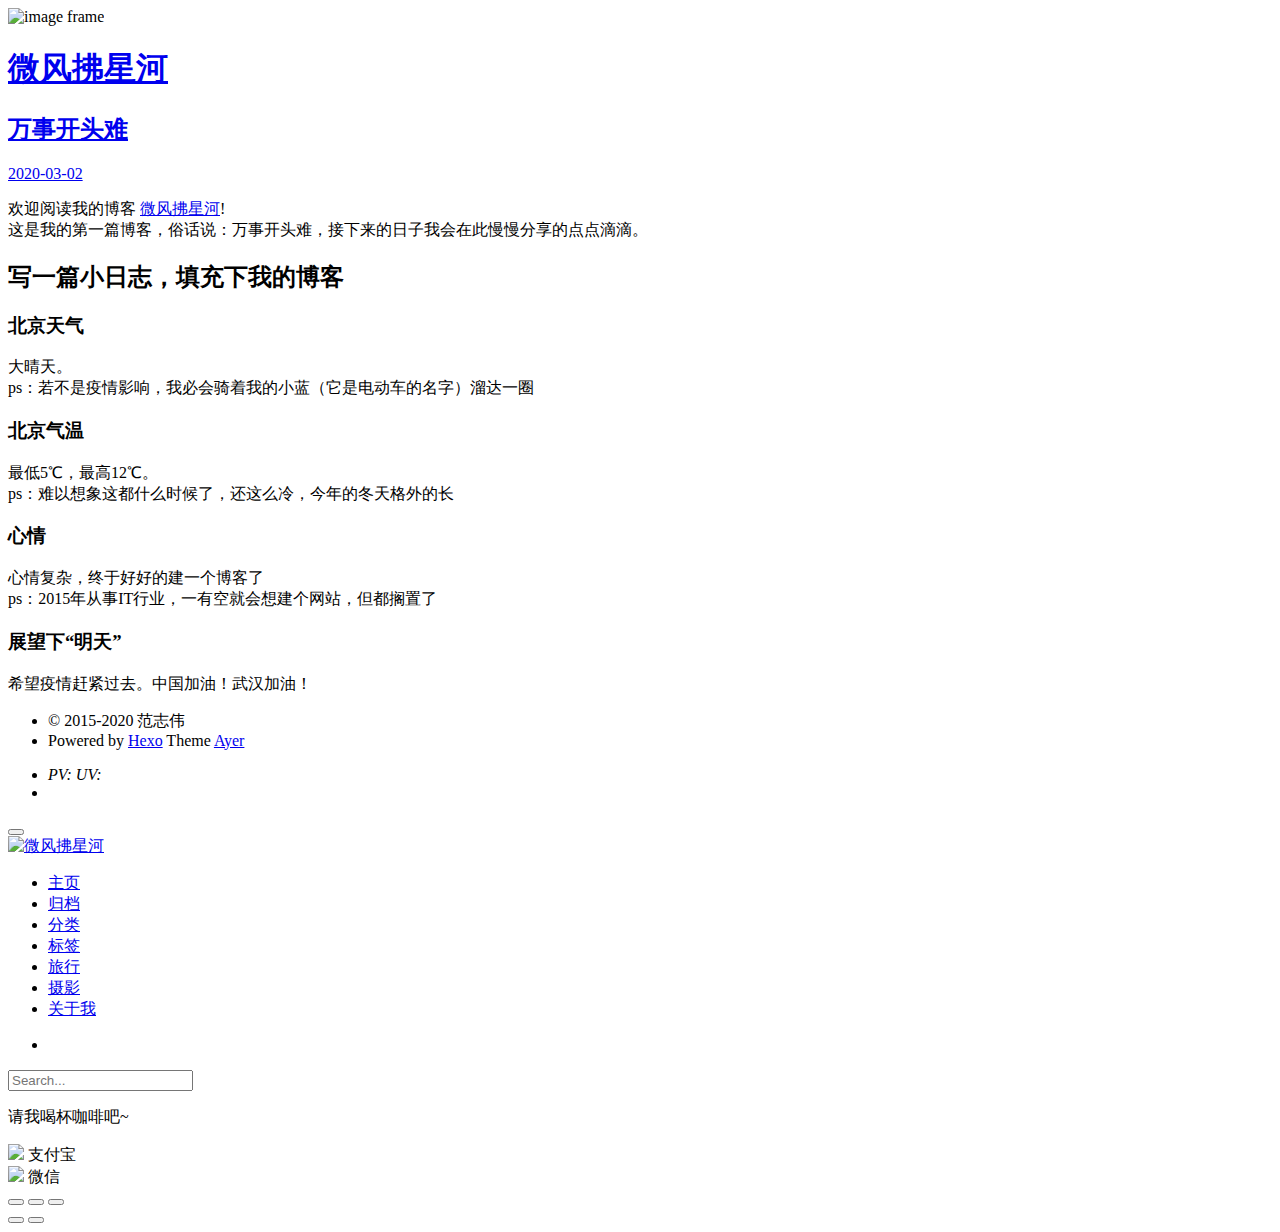
==== commit 7bc56460: "Site updated: 2020-03-02 15:34:01" ====
--- a/index.html
+++ b/index.html
@@ -1,620 +1,448 @@
 <!DOCTYPE html>
-
-
-
-  
-
-
-<html class="theme-next muse use-motion" lang="en">
+<html lang="en">
+
 <head>
-  <meta charset="UTF-8"/>
-<meta http-equiv="X-UA-Compatible" content="IE=edge" />
-<meta name="viewport" content="width=device-width, initial-scale=1, maximum-scale=1"/>
-<meta name="theme-color" content="#222">
-
-
-
-
-
-
-
-
-
-<meta http-equiv="Cache-Control" content="no-transform" />
-<meta http-equiv="Cache-Control" content="no-siteapp" />
-
-
-
-
-
-
-
-
-
-
-
-
-
-
-
-
-  
-  
-  <link href="/lib/fancybox/source/jquery.fancybox.css?v=2.1.5" rel="stylesheet" type="text/css" />
-
-
-
-
-
-
-
-<link href="/lib/font-awesome/css/font-awesome.min.css?v=4.6.2" rel="stylesheet" type="text/css" />
-
-<link href="/css/main.css?v=5.1.4" rel="stylesheet" type="text/css" />
-
-
-  <link rel="apple-touch-icon" sizes="180x180" href="/images/apple-touch-icon-next.png?v=5.1.4">
-
-
-  <link rel="icon" type="image/png" sizes="32x32" href="/images/favicon-32x32-next.png?v=5.1.4">
-
-
-  <link rel="icon" type="image/png" sizes="16x16" href="/images/favicon-16x16-next.png?v=5.1.4">
-
-
-  <link rel="mask-icon" href="/images/logo.svg?v=5.1.4" color="#222">
-
-
-
-
-
-  <meta name="keywords" content="Hexo, NexT" />
-
-
-
-
-
-
-
-
-
-
-<meta property="og:type" content="website">
-<meta property="og:title" content="Hexo">
-<meta property="og:url" content="http://yoursite.com/index.html">
-<meta property="og:site_name" content="Hexo">
-<meta property="og:locale" content="en_US">
-<meta property="article:author" content="John Doe">
-<meta name="twitter:card" content="summary">
-
-
-
-<script type="text/javascript" id="hexo.configurations">
-  var NexT = window.NexT || {};
-  var CONFIG = {
-    root: '/',
-    scheme: 'Muse',
-    version: '5.1.4',
-    sidebar: {"position":"left","display":"post","offset":12,"b2t":false,"scrollpercent":false,"onmobile":false},
-    fancybox: true,
-    tabs: true,
-    motion: {"enable":true,"async":false,"transition":{"post_block":"fadeIn","post_header":"slideDownIn","post_body":"slideDownIn","coll_header":"slideLeftIn","sidebar":"slideUpIn"}},
-    duoshuo: {
-      userId: '0',
-      author: 'Author'
-    },
-    algolia: {
-      applicationID: '',
-      apiKey: '',
-      indexName: '',
-      hits: {"per_page":10},
-      labels: {"input_placeholder":"Search for Posts","hits_empty":"We didn't find any results for the search: ${query}","hits_stats":"${hits} results found in ${time} ms"}
-    }
-  };
-</script>
-
-
-
-  <link rel="canonical" href="http://yoursite.com/"/>
-
-
-
-
-
-  <title>Hexo</title>
-  
-
-
-
-
-
-
-
-
-<meta name="generator" content="Hexo 4.2.0"></head>
-
-<body itemscope itemtype="http://schema.org/WebPage" lang="en">
-
-  
-  
-    
-  
-
-  <div class="container sidebar-position-left 
-  page-home">
-    <div class="headband"></div>
-
-    <header id="header" class="header" itemscope itemtype="http://schema.org/WPHeader">
-      <div class="header-inner"><div class="site-brand-wrapper">
-  <div class="site-meta ">
-    
-
-    <div class="custom-logo-site-title">
-      <a href="/"  class="brand" rel="start">
-        <span class="logo-line-before"><i></i></span>
-        <span class="site-title">Hexo</span>
-        <span class="logo-line-after"><i></i></span>
-      </a>
-    </div>
-      
-        <p class="site-subtitle"></p>
-      
-  </div>
-
-  <div class="site-nav-toggle">
-    <button>
-      <span class="btn-bar"></span>
-      <span class="btn-bar"></span>
-      <span class="btn-bar"></span>
-    </button>
-  </div>
-</div>
-
-<nav class="site-nav">
-  
-
-  
-    <ul id="menu" class="menu">
-      
-        
-        <li class="menu-item menu-item-home">
-          <a href="/%20" rel="section">
-            
-              <i class="menu-item-icon fa fa-fw fa-home"></i> <br />
-            
-            Home
-          </a>
-        </li>
-      
-        
-        <li class="menu-item menu-item-archives">
-          <a href="/archives/%20" rel="section">
-            
-              <i class="menu-item-icon fa fa-fw fa-archive"></i> <br />
-            
-            Archives
-          </a>
-        </li>
-      
-
-      
+  <meta charset="utf-8" />
+   
+  <meta name="keywords" content="生活,代码,思考,发呆" />
+   
+  <meta name="description" content="观望星辰" />
+  
+  <meta name="viewport" content="width=device-width, initial-scale=1, maximum-scale=1" />
+  <title>
+     微风拂星河
+  </title>
+  <meta name="generator" content="hexo-theme-yilia-plus">
+  
+  <link rel="shortcut icon" href="/favicon.ico" />
+  
+  
+<link rel="stylesheet" href="/css/style.css">
+
+  
+<script src="/js/pace.min.js"></script>
+
+
+  
+
+  
+
+<link rel="alternate" href="/atom.xml" title="微风拂星河" type="application/atom+xml">
+</head>
+
+</html>
+
+<body>
+  <div id="app">
+    <main class="content">
+      
+<section class="cover">
+    
+  <div class="cover-frame">
+    <div class="bg-box">
+      <img src="/images/cover1.jpg" alt="image frame" />
+    </div>
+    <div class="cover-inner text-center text-white">
+      <h1><a href="/">微风拂星河</a></h1>
+      <div id="subtitle-box">
+        
+        <span id="subtitle"></span>
+        
+      </div>
+      <div>
+        
+      </div>
+    </div>
+  </div>
+  <div class="cover-learn-more">
+    <a href="javascript:void(0)" class="anchor"><i class="ri-arrow-down-line"></i></a>
+  </div>
+</section>
+
+
+
+<script src="https://cdn.jsdelivr.net/npm/typed.js@2.0.11/lib/typed.min.js"></script>
+
+<div id="main">
+  <section class="outer">
+  <article class="articles">
+    
+    
+    
+    
+    <article id="post-万事开头难" class="article article-type-post" itemscope
+  itemprop="blogPost" data-scroll-reveal>
+
+  <div class="article-inner">
+    
+    <header class="article-header">
+       
+<h2 itemprop="name">
+  <a class="article-title" href="/2020/03/02/%E4%B8%87%E4%BA%8B%E5%BC%80%E5%A4%B4%E9%9A%BE/"
+    >万事开头难</a
+  >
+</h2>
+  
+
+    </header>
+    
+
+    
+    <div class="article-meta">
+      <a href="/2020/03/02/%E4%B8%87%E4%BA%8B%E5%BC%80%E5%A4%B4%E9%9A%BE/" class="article-date">
+  <time datetime="2020-03-02T05:56:06.876Z" itemprop="datePublished">2020-03-02</time>
+</a>
+      
+      
+      
+      
+    </div>
+    
+
+    
+
+    
+    <div class="article-entry" itemprop="articleBody">
+      
+
+
+      
+
+      
+      <p>欢迎阅读我的博客 <a href="https://i-lovefree.github.io/" target="_blank" rel="noopener">微风拂星河</a>!<br>这是我的第一篇博客，俗话说：万事开头难，接下来的日子我会在此慢慢分享的点点滴滴。</p>
+<h2 id="写一篇小日志，填充下我的博客"><a href="#写一篇小日志，填充下我的博客" class="headerlink" title="写一篇小日志，填充下我的博客"></a>写一篇小日志，填充下我的博客</h2><h3 id="北京天气"><a href="#北京天气" class="headerlink" title="北京天气"></a>北京天气</h3><p>大晴天。<br>ps：若不是疫情影响，我必会骑着我的小蓝（它是电动车的名字）溜达一圈</p>
+<h3 id="北京气温"><a href="#北京气温" class="headerlink" title="北京气温"></a>北京气温</h3><p>最低5℃，最高12℃。<br>ps：难以想象这都什么时候了，还这么冷，今年的冬天格外的长</p>
+<h3 id="心情"><a href="#心情" class="headerlink" title="心情"></a>心情</h3><p>心情复杂，终于好好的建一个博客了<br>ps：2015年从事IT行业，一有空就会想建个网站，但都搁置了</p>
+<h3 id="展望下“明天”"><a href="#展望下“明天”" class="headerlink" title="展望下“明天”"></a>展望下“明天”</h3><p>希望疫情赶紧过去。中国加油！武汉加油！</p>
+
+      
+      <!-- reward -->
+      
+    </div>
+    
+    
+      <!-- copyright -->
+      
+    <footer class="article-footer">
+      
+      
+
+    </footer>
+
+  </div>
+
+  
+
+  
+  
+  
+
+  
+
+</article>
+    
+  </article>
+  
+
+  
+</section>
+</div>
+
+      <footer class="footer">
+  <div class="outer">
+    <ul class="list-inline">
+      <li>
+        &copy;
+        2015-2020
+        范志伟
+      </li>
+      <li>
+        
+        Powered by
+        
+        
+        <a href="https://hexo.io" target="_blank">Hexo</a> Theme <a href="https://github.com/Shen-Yu/hexo-theme-ayer" target="_blank">Ayer</a>
+        
+      </li>
     </ul>
-  
-
-  
-</nav>
-
-
-
- </div>
-    </header>
-
-    <main id="main" class="main">
-      <div class="main-inner">
-        <div class="content-wrap">
-          <div id="content" class="content">
-            
-  <section id="posts" class="posts-expand">
-    
-      
-
-  
-
-  
-  
-  
-
-  <article class="post post-type-normal" itemscope itemtype="http://schema.org/Article">
-  
-  
-  
-  <div class="post-block">
-    <link itemprop="mainEntityOfPage" href="http://yoursite.com/2020/03/02/hello-world/">
-
-    <span hidden itemprop="author" itemscope itemtype="http://schema.org/Person">
-      <meta itemprop="name" content="John Doe">
-      <meta itemprop="description" content="">
-      <meta itemprop="image" content="/images/avatar.gif">
-    </span>
-
-    <span hidden itemprop="publisher" itemscope itemtype="http://schema.org/Organization">
-      <meta itemprop="name" content="Hexo">
-    </span>
-
-    
-      <header class="post-header">
-
-        
-        
-          <h1 class="post-title" itemprop="name headline">
-                
-                <a class="post-title-link" href="/2020/03/02/hello-world/" itemprop="url">Hello World</a></h1>
-        
-
-        <div class="post-meta">
-          <span class="post-time">
-            
-              <span class="post-meta-item-icon">
-                <i class="fa fa-calendar-o"></i>
-              </span>
-              
-                <span class="post-meta-item-text">Posted on</span>
-              
-              <time title="Post created" itemprop="dateCreated datePublished" datetime="2020-03-02T12:02:21+08:00">
-                2020-03-02
-              </time>
-            
-
-            
-
-            
-          </span>
-
-          
-
-          
-            
-          
-
-          
-          
-
-          
-
-          
-
-          
-
-        </div>
-      </header>
-    
-
-    
-    
-    
-    <div class="post-body" itemprop="articleBody">
-
-      
-      
-
-      
-        
-          
-            <p>Welcome to <a href="https://hexo.io/" target="_blank" rel="noopener">Hexo</a>! This is your very first post. Check <a href="https://hexo.io/docs/" target="_blank" rel="noopener">documentation</a> for more info. If you get any problems when using Hexo, you can find the answer in <a href="https://hexo.io/docs/troubleshooting.html" target="_blank" rel="noopener">troubleshooting</a> or you can ask me on <a href="https://github.com/hexojs/hexo/issues" target="_blank" rel="noopener">GitHub</a>.</p>
-<h2 id="Quick-Start"><a href="#Quick-Start" class="headerlink" title="Quick Start"></a>Quick Start</h2><h3 id="Create-a-new-post"><a href="#Create-a-new-post" class="headerlink" title="Create a new post"></a>Create a new post</h3><figure class="highlight bash"><table><tr><td class="gutter"><pre><span class="line">1</span><br></pre></td><td class="code"><pre><span class="line">$ hexo new <span class="string">"My New Post"</span></span><br></pre></td></tr></table></figure>
-
-<p>More info: <a href="https://hexo.io/docs/writing.html" target="_blank" rel="noopener">Writing</a></p>
-<h3 id="Run-server"><a href="#Run-server" class="headerlink" title="Run server"></a>Run server</h3><figure class="highlight bash"><table><tr><td class="gutter"><pre><span class="line">1</span><br></pre></td><td class="code"><pre><span class="line">$ hexo server</span><br></pre></td></tr></table></figure>
-
-<p>More info: <a href="https://hexo.io/docs/server.html" target="_blank" rel="noopener">Server</a></p>
-<h3 id="Generate-static-files"><a href="#Generate-static-files" class="headerlink" title="Generate static files"></a>Generate static files</h3><figure class="highlight bash"><table><tr><td class="gutter"><pre><span class="line">1</span><br></pre></td><td class="code"><pre><span class="line">$ hexo generate</span><br></pre></td></tr></table></figure>
-
-<p>More info: <a href="https://hexo.io/docs/generating.html" target="_blank" rel="noopener">Generating</a></p>
-<h3 id="Deploy-to-remote-sites"><a href="#Deploy-to-remote-sites" class="headerlink" title="Deploy to remote sites"></a>Deploy to remote sites</h3><figure class="highlight bash"><table><tr><td class="gutter"><pre><span class="line">1</span><br></pre></td><td class="code"><pre><span class="line">$ hexo deploy</span><br></pre></td></tr></table></figure>
-
-<p>More info: <a href="https://hexo.io/docs/one-command-deployment.html" target="_blank" rel="noopener">Deployment</a></p>
-
-          
-        
-      
-    </div>
-    
-    
-    
-
-    
-
-    
-
-    
-
-    <footer class="post-footer">
-      
-
-      
-
-      
-
-      
-      
-        <div class="post-eof"></div>
-      
-    </footer>
-  </div>
-  
-  
-  
-  </article>
-
-
-    
-  </section>
-
-  
-
-
-          </div>
-          
-
-
-          
-
-        </div>
-        
-          
-  
-  <div class="sidebar-toggle">
-    <div class="sidebar-toggle-line-wrap">
-      <span class="sidebar-toggle-line sidebar-toggle-line-first"></span>
-      <span class="sidebar-toggle-line sidebar-toggle-line-middle"></span>
-      <span class="sidebar-toggle-line sidebar-toggle-line-last"></span>
-    </div>
-  </div>
-
-  <aside id="sidebar" class="sidebar">
-    
-    <div class="sidebar-inner">
-
-      
-
-      
-
-      <section class="site-overview-wrap sidebar-panel sidebar-panel-active">
-        <div class="site-overview">
-          <div class="site-author motion-element" itemprop="author" itemscope itemtype="http://schema.org/Person">
-            
-              <p class="site-author-name" itemprop="name">John Doe</p>
-              <p class="site-description motion-element" itemprop="description"></p>
-          </div>
-
-          <nav class="site-state motion-element">
-
-            
-              <div class="site-state-item site-state-posts">
-              
-                <a href="/archives/%20%7C%7C%20archive">
-              
-                  <span class="site-state-item-count">1</span>
-                  <span class="site-state-item-name">posts</span>
-                </a>
-              </div>
-            
-
-            
-
-            
-
-          </nav>
-
-          
-
-          
-
-          
-          
-
-          
-          
-
-          
-
-        </div>
-      </section>
-
-      
-
-      
-
-    </div>
-  </aside>
-
-
-        
+    <ul class="list-inline">
+      <li>
+        
+        
+        <span>
+  <i>PV:<span id="busuanzi_value_page_pv"></span></i>
+  <i>UV:<span id="busuanzi_value_site_uv"></span></i>
+</span>
+        
+      </li>
+      
+      <li>
+        <!-- cnzz统计 -->
+        
+        <script type="text/javascript" src='https://s9.cnzz.com/z_stat.php?id=1278069914&amp;web_id=1278069914'></script>
+        
+      </li>
+    </ul>
+  </div>
+</footer>
+      <div class="to_top">
+        <div class="totop" id="totop">
+  <i class="ri-arrow-up-line"></i>
+</div>
       </div>
     </main>
-
-    <footer id="footer" class="footer">
-      <div class="footer-inner">
-        <div class="copyright">&copy; <span itemprop="copyrightYear">2020</span>
-  <span class="with-love">
-    <i class="fa fa-user"></i>
-  </span>
-  <span class="author" itemprop="copyrightHolder">John Doe</span>
-
-  
-</div>
-
-
-  <div class="powered-by">Powered by <a class="theme-link" target="_blank" href="https://hexo.io">Hexo</a></div>
-
-
-
-  <span class="post-meta-divider">|</span>
-
-
-
-  <div class="theme-info">Theme &mdash; <a class="theme-link" target="_blank" href="https://github.com/iissnan/hexo-theme-next">NexT.Muse</a> v5.1.4</div>
-
-
-
-
-        
-
-
-
-
-
-
-
-        
-      </div>
-    </footer>
-
-    
-      <div class="back-to-top">
-        <i class="fa fa-arrow-up"></i>
-        
-      </div>
-    
-
-    
-
-  </div>
-
-  
-
-<script type="text/javascript">
-  if (Object.prototype.toString.call(window.Promise) !== '[object Function]') {
-    window.Promise = null;
+    <aside class="sidebar">
+      <button class="navbar-toggle"></button>
+<nav class="navbar">
+  
+  <div class="logo">
+    <a href="/"><img src="/images/ayer-side.svg" alt="微风拂星河"></a>
+  </div>
+  
+  <ul class="nav nav-main">
+    
+    <li class="nav-item">
+      <a class="nav-item-link" href="/">主页</a>
+    </li>
+    
+    <li class="nav-item">
+      <a class="nav-item-link" href="/archives">归档</a>
+    </li>
+    
+    <li class="nav-item">
+      <a class="nav-item-link" href="/categories">分类</a>
+    </li>
+    
+    <li class="nav-item">
+      <a class="nav-item-link" href="/tags">标签</a>
+    </li>
+    
+    <li class="nav-item">
+      <a class="nav-item-link" href="/tags/%E6%97%85%E8%A1%8C/">旅行</a>
+    </li>
+    
+    <li class="nav-item">
+      <a class="nav-item-link" href="/pic">摄影</a>
+    </li>
+    
+    <li class="nav-item">
+      <a class="nav-item-link" href="/about">关于我</a>
+    </li>
+    
+  </ul>
+</nav>
+<nav class="navbar navbar-bottom">
+  <ul class="nav">
+    <li class="nav-item">
+      
+      <a class="nav-item-link nav-item-search"  title="搜索">
+        <i class="ri-search-line"></i>
+      </a>
+      
+      
+      <a class="nav-item-link" target="_blank" href="/atom.xml" title="RSS Feed">
+        <i class="ri-rss-line"></i>
+      </a>
+      
+    </li>
+  </ul>
+</nav>
+<div class="search-form-wrap">
+  <div class="local-search local-search-plugin">
+  <input type="search" id="local-search-input" class="local-search-input" placeholder="Search...">
+  <div id="local-search-result" class="local-search-result"></div>
+</div>
+</div>
+    </aside>
+    <div id="mask"></div>
+
+<!-- #reward -->
+<div id="reward">
+  <span class="close"><i class="ri-close-line"></i></span>
+  <p class="reward-p"><i class="ri-cup-line"></i>请我喝杯咖啡吧~</p>
+  <div class="reward-box">
+    
+    <div class="reward-item">
+      <img class="reward-img" src="/images/alipay.jpg">
+      <span class="reward-type">支付宝</span>
+    </div>
+    
+    
+    <div class="reward-item">
+      <img class="reward-img" src="/images/wechat.jpg">
+      <span class="reward-type">微信</span>
+    </div>
+    
+  </div>
+</div>
+    
+<script src="/js/jquery-2.0.3.min.js"></script>
+
+
+<script src="/js/jquery.justifiedGallery.min.js"></script>
+
+
+<script src="/js/lazyload.min.js"></script>
+
+
+<script src="/js/busuanzi-2.3.pure.min.js"></script>
+
+
+<script src="/js/share.js"></script>
+
+
+
+<script src="/fancybox/jquery.fancybox.min.js"></script>
+
+
+
+
+<script>
+  try {
+    var typed = new Typed("#subtitle", {
+    strings: ['时光不止，心血依腾','愿我爱的人深爱着我','我的一生不会停止努力'],
+    startDelay: 0,
+    typeSpeed: 200,
+    loop: true,
+    backSpeed: 100,
+    showCursor: true
+    });
+  } catch (err) {
+  }
+  
+</script>
+
+
+
+
+<script>
+  var ayerConfig = {
+    mathjax: false
   }
 </script>
 
 
-
-
-
-
-
-
-
-  
-
-
-
-
-
-
-
-
-
-
-
-
-  
-  
-    <script type="text/javascript" src="/lib/jquery/index.js?v=2.1.3"></script>
-  
-
-  
-  
-    <script type="text/javascript" src="/lib/fastclick/lib/fastclick.min.js?v=1.0.6"></script>
-  
-
-  
-  
-    <script type="text/javascript" src="/lib/jquery_lazyload/jquery.lazyload.js?v=1.9.7"></script>
-  
-
-  
-  
-    <script type="text/javascript" src="/lib/velocity/velocity.min.js?v=1.2.1"></script>
-  
-
-  
-  
-    <script type="text/javascript" src="/lib/velocity/velocity.ui.min.js?v=1.2.1"></script>
-  
-
-  
-  
-    <script type="text/javascript" src="/lib/fancybox/source/jquery.fancybox.pack.js?v=2.1.5"></script>
-  
-
-
-  
-
-
-  <script type="text/javascript" src="/js/src/utils.js?v=5.1.4"></script>
-
-  <script type="text/javascript" src="/js/src/motion.js?v=5.1.4"></script>
-
-
-
-  
-  
-
-  
-
-  
-
-
-  <script type="text/javascript" src="/js/src/bootstrap.js?v=5.1.4"></script>
-
-
-
-  
-
-
-  
-
-
-
-
-	
-
-
-
-
-
-  
-
-
-
-
-
-  
-
-
-
-
-
-
-
-
-
-
-
-
-  
-
-
-
-
-
-  
-
-  
-
-  
-
-  
-  
-
-  
-
-  
-
-  
-
+<script src="/js/ayer.js"></script>
+
+
+<script src="https://cdn.jsdelivr.net/npm/jquery-modal@0.9.2/jquery.modal.min.js"></script>
+<link rel="stylesheet" href="https://cdn.jsdelivr.net/npm/jquery-modal@0.9.2/jquery.modal.min.css">
+
+
+<!-- Root element of PhotoSwipe. Must have class pswp. -->
+<div class="pswp" tabindex="-1" role="dialog" aria-hidden="true">
+
+    <!-- Background of PhotoSwipe. 
+         It's a separate element as animating opacity is faster than rgba(). -->
+    <div class="pswp__bg"></div>
+
+    <!-- Slides wrapper with overflow:hidden. -->
+    <div class="pswp__scroll-wrap">
+
+        <!-- Container that holds slides. 
+            PhotoSwipe keeps only 3 of them in the DOM to save memory.
+            Don't modify these 3 pswp__item elements, data is added later on. -->
+        <div class="pswp__container">
+            <div class="pswp__item"></div>
+            <div class="pswp__item"></div>
+            <div class="pswp__item"></div>
+        </div>
+
+        <!-- Default (PhotoSwipeUI_Default) interface on top of sliding area. Can be changed. -->
+        <div class="pswp__ui pswp__ui--hidden">
+
+            <div class="pswp__top-bar">
+
+                <!--  Controls are self-explanatory. Order can be changed. -->
+
+                <div class="pswp__counter"></div>
+
+                <button class="pswp__button pswp__button--close" title="Close (Esc)"></button>
+
+                <button class="pswp__button pswp__button--share" style="display:none" title="Share"></button>
+
+                <button class="pswp__button pswp__button--fs" title="Toggle fullscreen"></button>
+
+                <button class="pswp__button pswp__button--zoom" title="Zoom in/out"></button>
+
+                <!-- Preloader demo http://codepen.io/dimsemenov/pen/yyBWoR -->
+                <!-- element will get class pswp__preloader--active when preloader is running -->
+                <div class="pswp__preloader">
+                    <div class="pswp__preloader__icn">
+                        <div class="pswp__preloader__cut">
+                            <div class="pswp__preloader__donut"></div>
+                        </div>
+                    </div>
+                </div>
+            </div>
+
+            <div class="pswp__share-modal pswp__share-modal--hidden pswp__single-tap">
+                <div class="pswp__share-tooltip"></div>
+            </div>
+
+            <button class="pswp__button pswp__button--arrow--left" title="Previous (arrow left)">
+            </button>
+
+            <button class="pswp__button pswp__button--arrow--right" title="Next (arrow right)">
+            </button>
+
+            <div class="pswp__caption">
+                <div class="pswp__caption__center"></div>
+            </div>
+
+        </div>
+
+    </div>
+
+</div>
+
+<link rel="stylesheet" href="https://cdn.jsdelivr.net/npm/photoswipe@4.1.3/dist/photoswipe.min.css">
+<link rel="stylesheet" href="https://cdn.jsdelivr.net/npm/photoswipe@4.1.3/dist/default-skin/default-skin.css">
+<script src="https://cdn.jsdelivr.net/npm/photoswipe@4.1.3/dist/photoswipe.min.js"></script>
+<script src="https://cdn.jsdelivr.net/npm/photoswipe@4.1.3/dist/photoswipe-ui-default.min.js"></script>
+
+<script>
+    function viewer_init() {
+        let pswpElement = document.querySelectorAll('.pswp')[0];
+        let $imgArr = document.querySelectorAll(('.article-entry img:not(.reward-img)'))
+
+        $imgArr.forEach(($em, i) => {
+            $em.onclick = () => {
+                // slider展开状态
+                // todo: 这样不好，后面改成状态
+                if (document.querySelector('.left-col.show')) return
+                let items = []
+                $imgArr.forEach(($em2, i2) => {
+                    let img = $em2.getAttribute('data-idx', i2)
+                    let src = $em2.getAttribute('data-target') || $em2.getAttribute('src')
+                    let title = $em2.getAttribute('alt')
+                    // 获得原图尺寸
+                    const image = new Image()
+                    image.src = src
+                    items.push({
+                        src: src,
+                        w: image.width || $em2.width,
+                        h: image.height || $em2.height,
+                        title: title
+                    })
+                })
+                var gallery = new PhotoSwipe(pswpElement, PhotoSwipeUI_Default, items, {
+                    index: parseInt(i)
+                });
+                gallery.init()
+            }
+        })
+    }
+    viewer_init()
+</script>
+
+
+
+
+<script type="text/javascript" src="https://js.users.51.la/20544303.js"></script>
+
+    
+  </div>
 </body>
-</html>
+
+</html>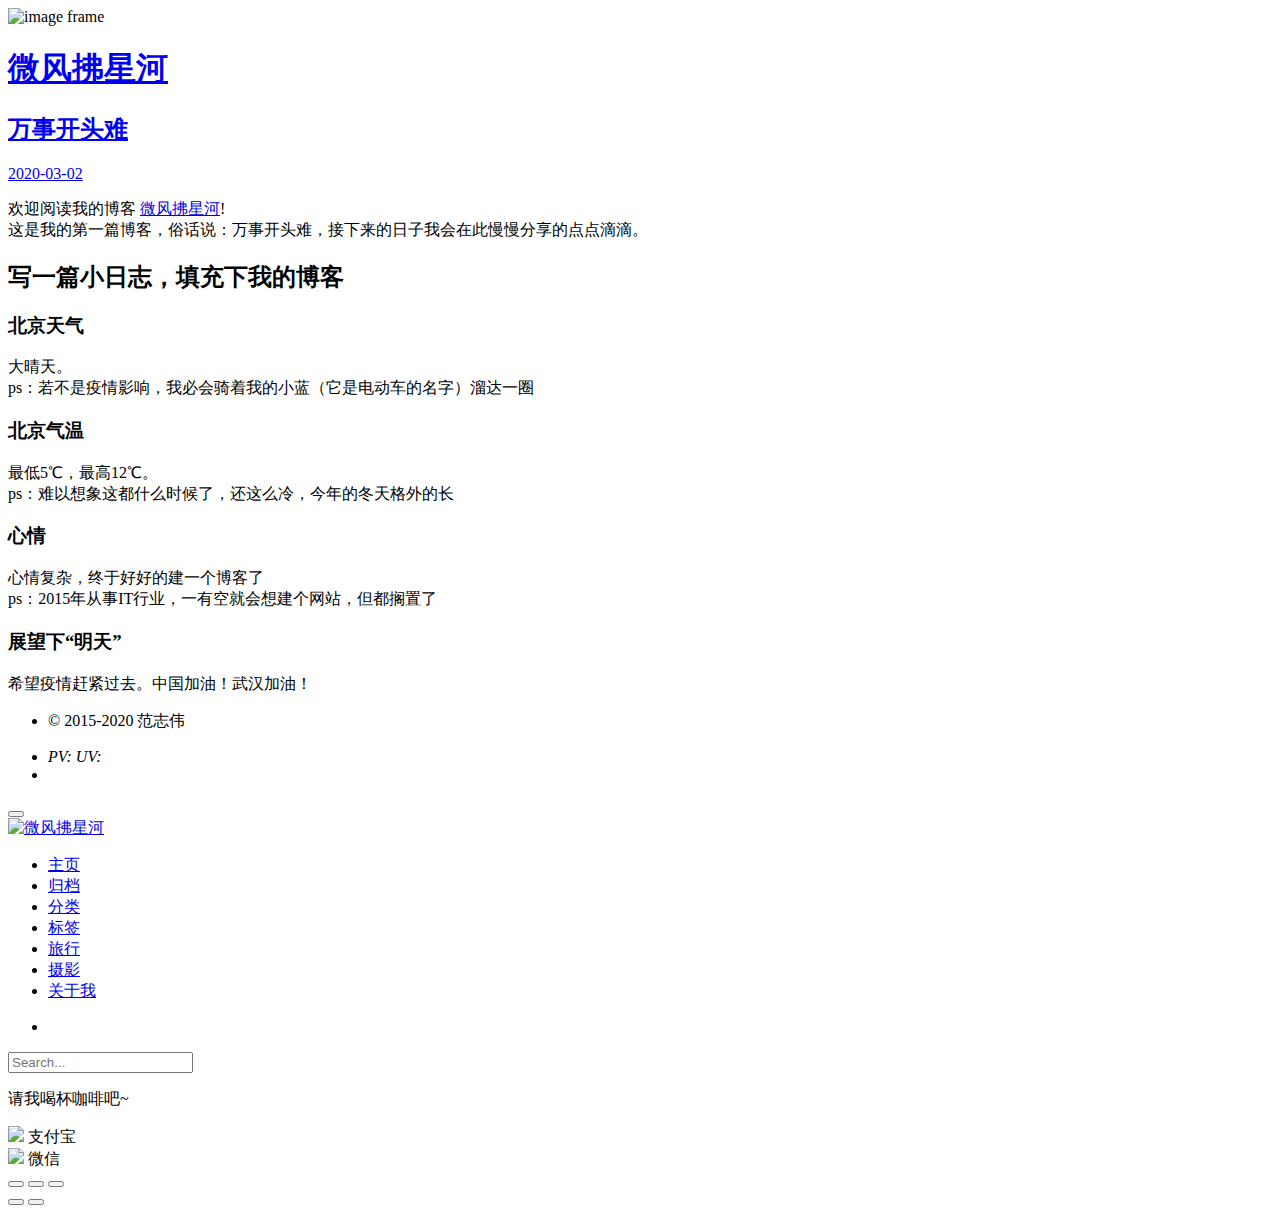
==== commit d57f4053: "Site updated: 2020-03-02 16:09:48" ====
--- a/index.html
+++ b/index.html
@@ -155,14 +155,6 @@
         &copy;
         2015-2020
         范志伟
-      </li>
-      <li>
-        
-        Powered by
-        
-        
-        <a href="https://hexo.io" target="_blank">Hexo</a> Theme <a href="https://github.com/Shen-Yu/hexo-theme-ayer" target="_blank">Ayer</a>
-        
       </li>
     </ul>
     <ul class="list-inline">
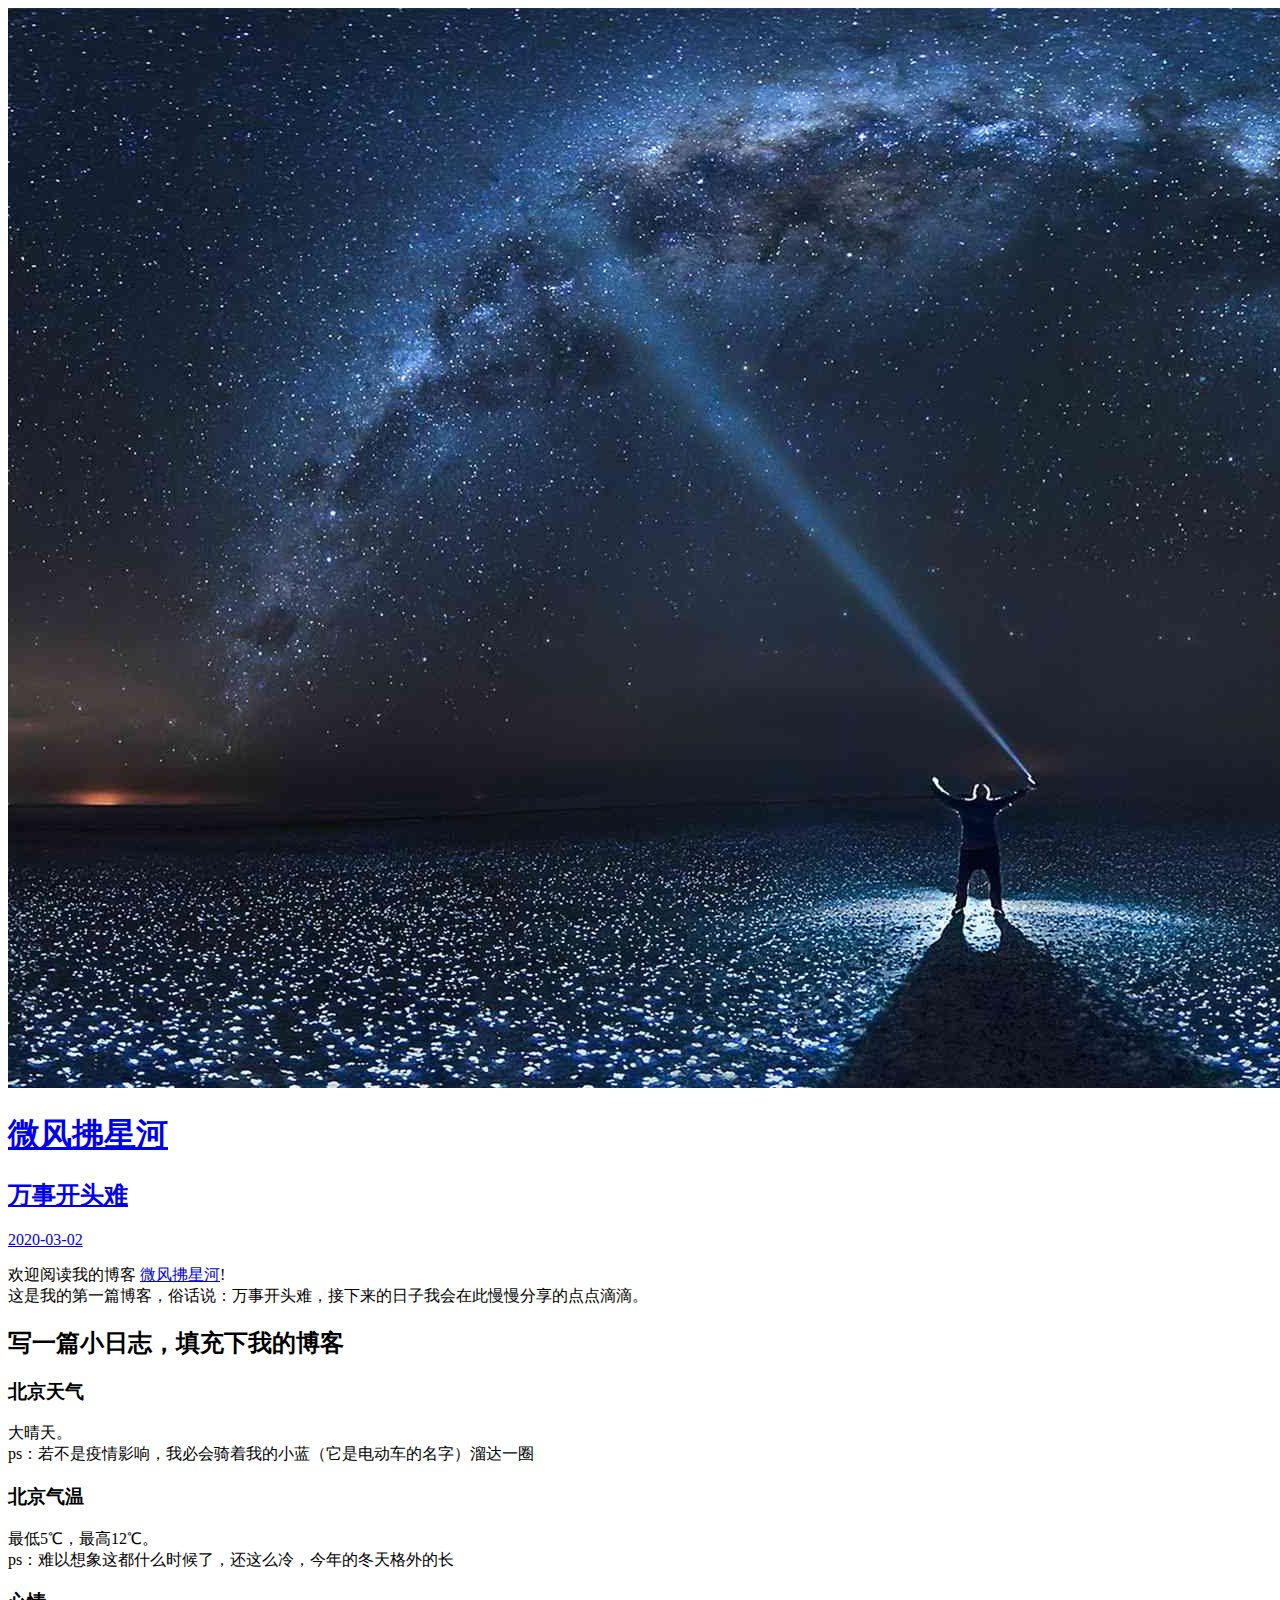
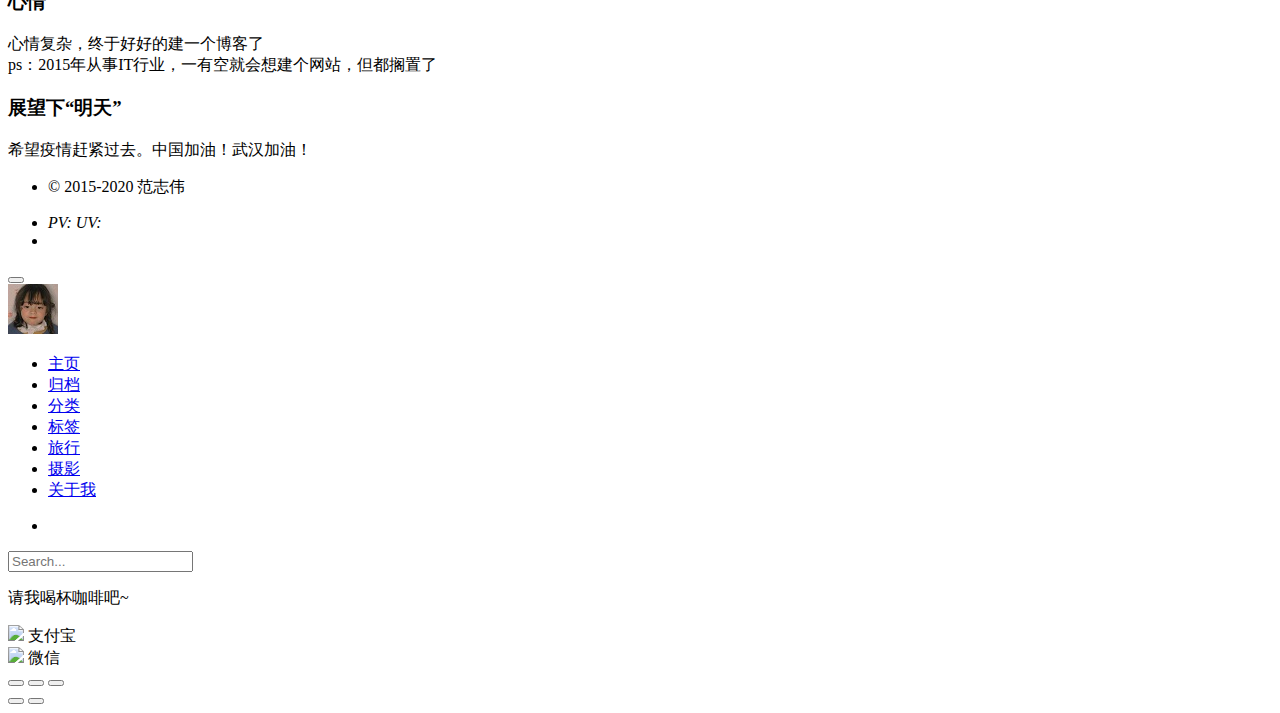
==== commit df0a8989: "Site updated: 2020-03-02 18:39:58" ====
--- a/index.html
+++ b/index.html
@@ -188,7 +188,7 @@
 <nav class="navbar">
   
   <div class="logo">
-    <a href="/"><img src="/images/ayer-side.svg" alt="微风拂星河"></a>
+    <a href="/"><img src="/images/touxiang.jpg" alt="微风拂星河"></a>
   </div>
   
   <ul class="nav nav-main">
